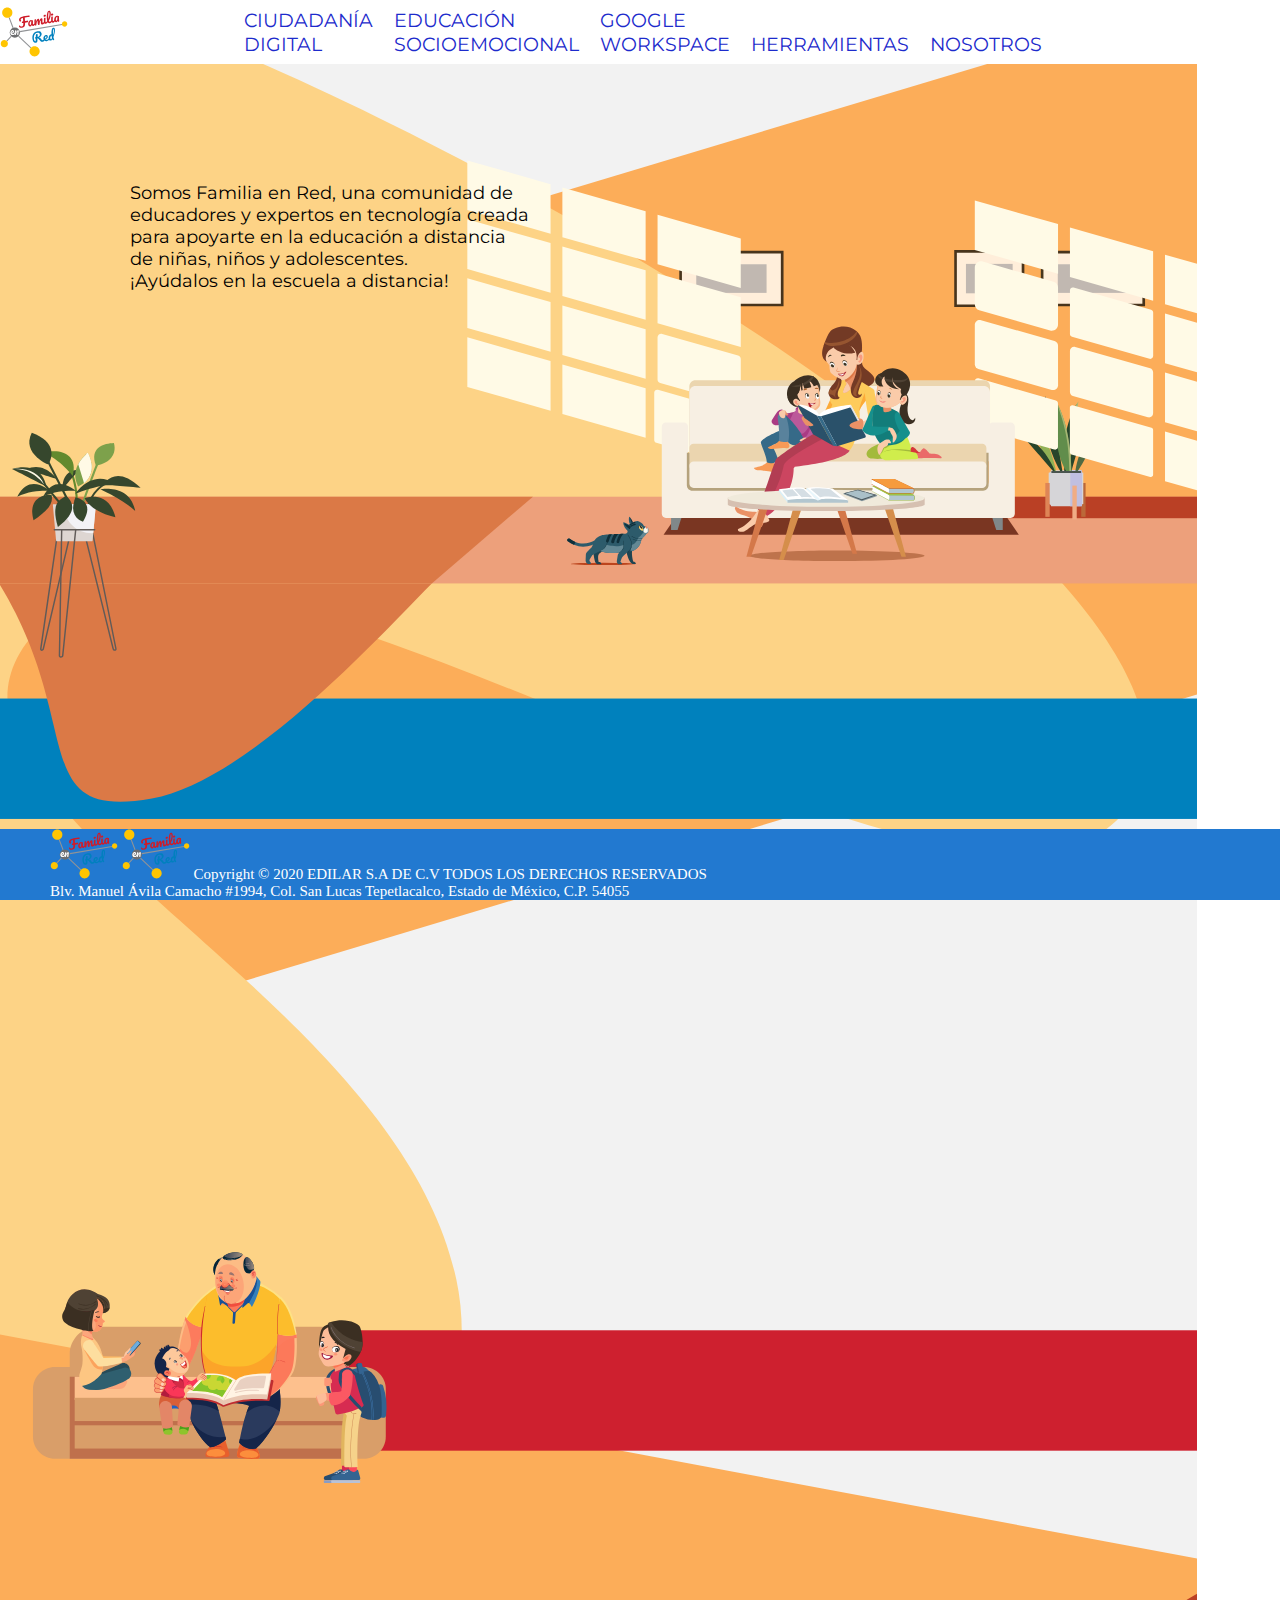
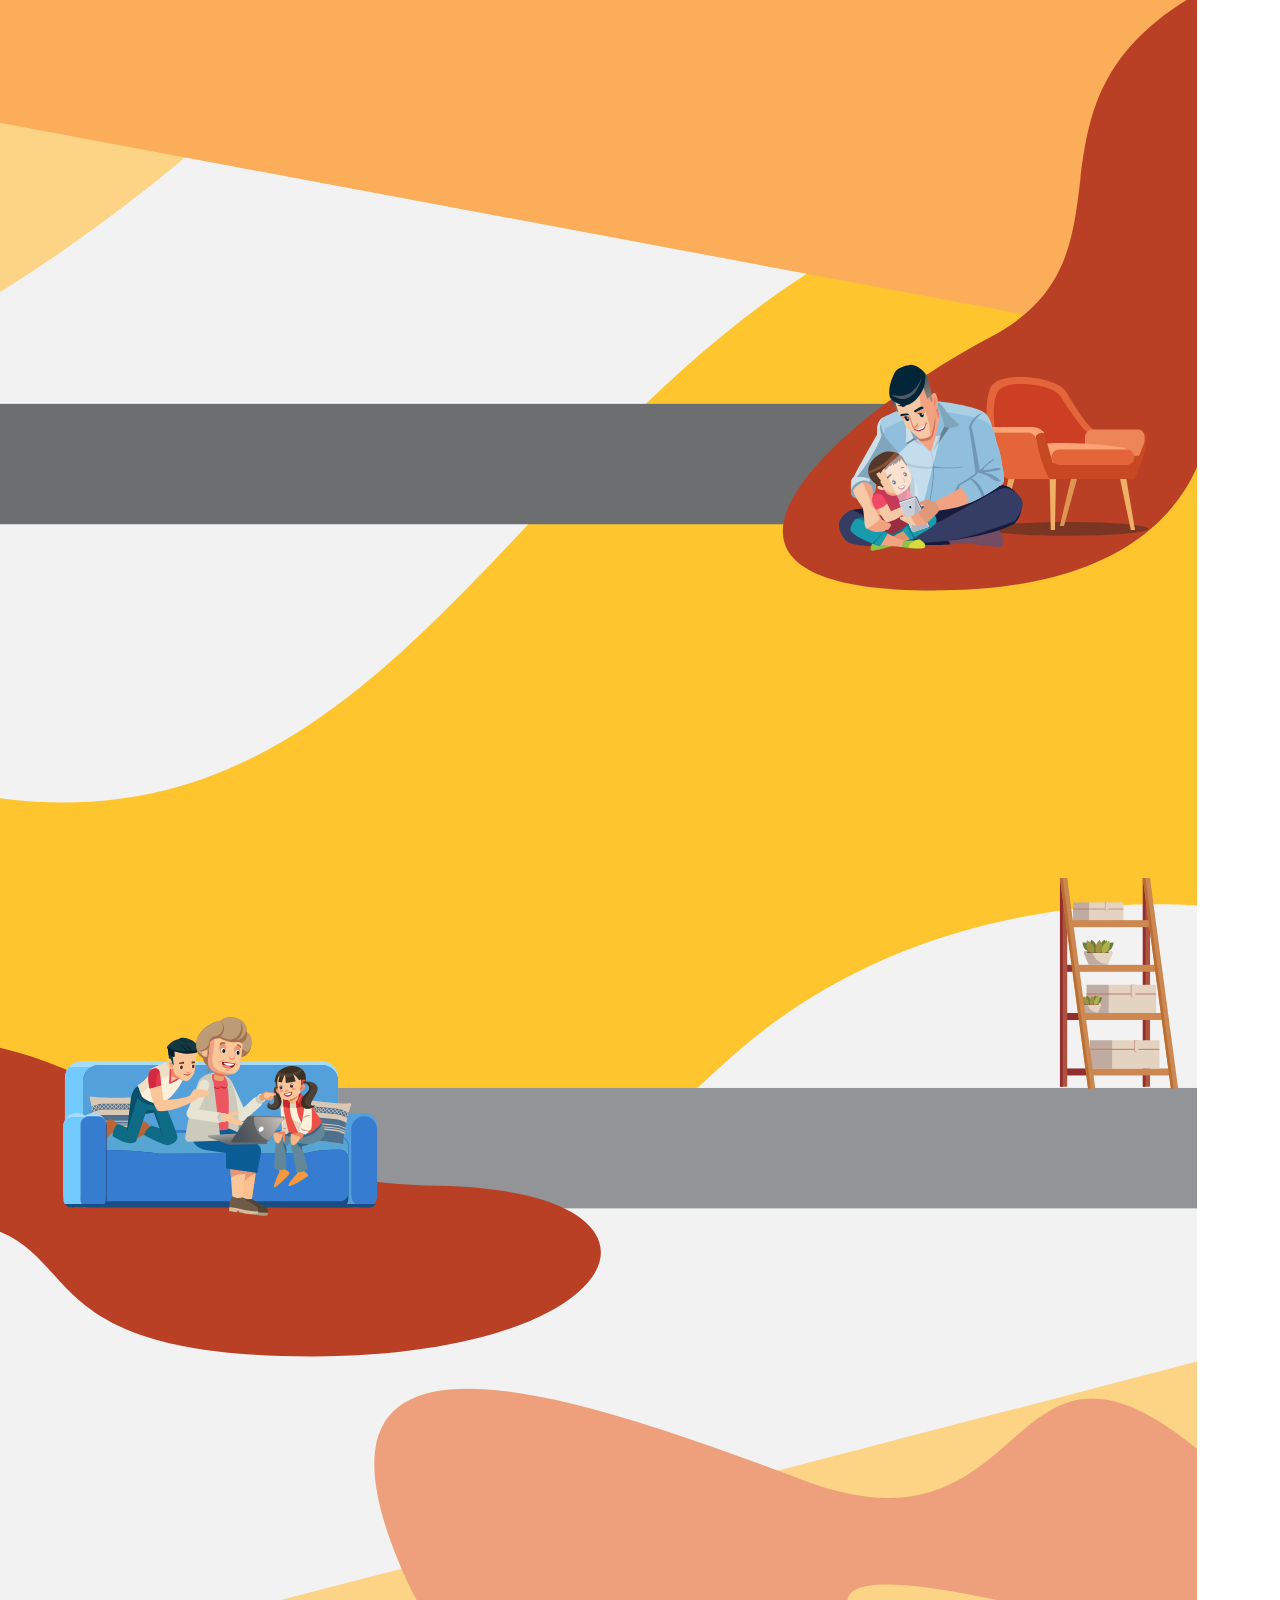
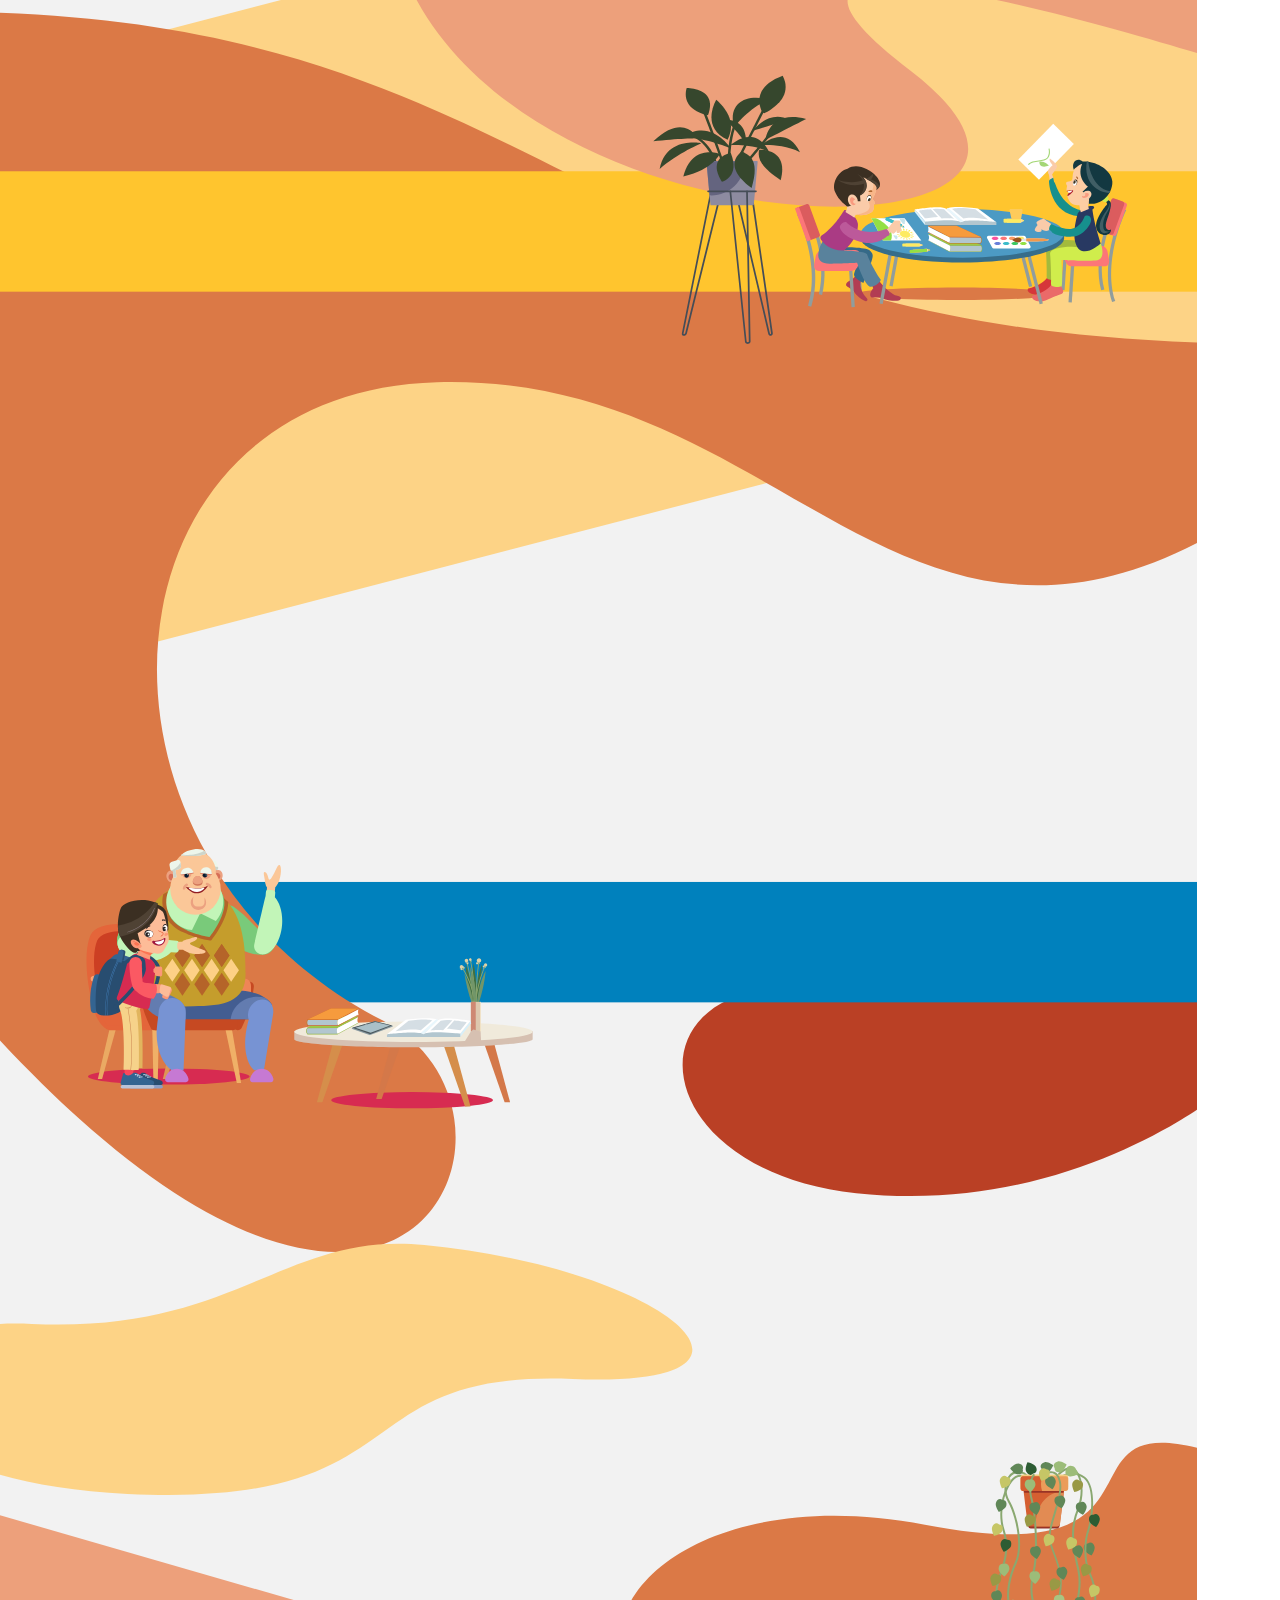
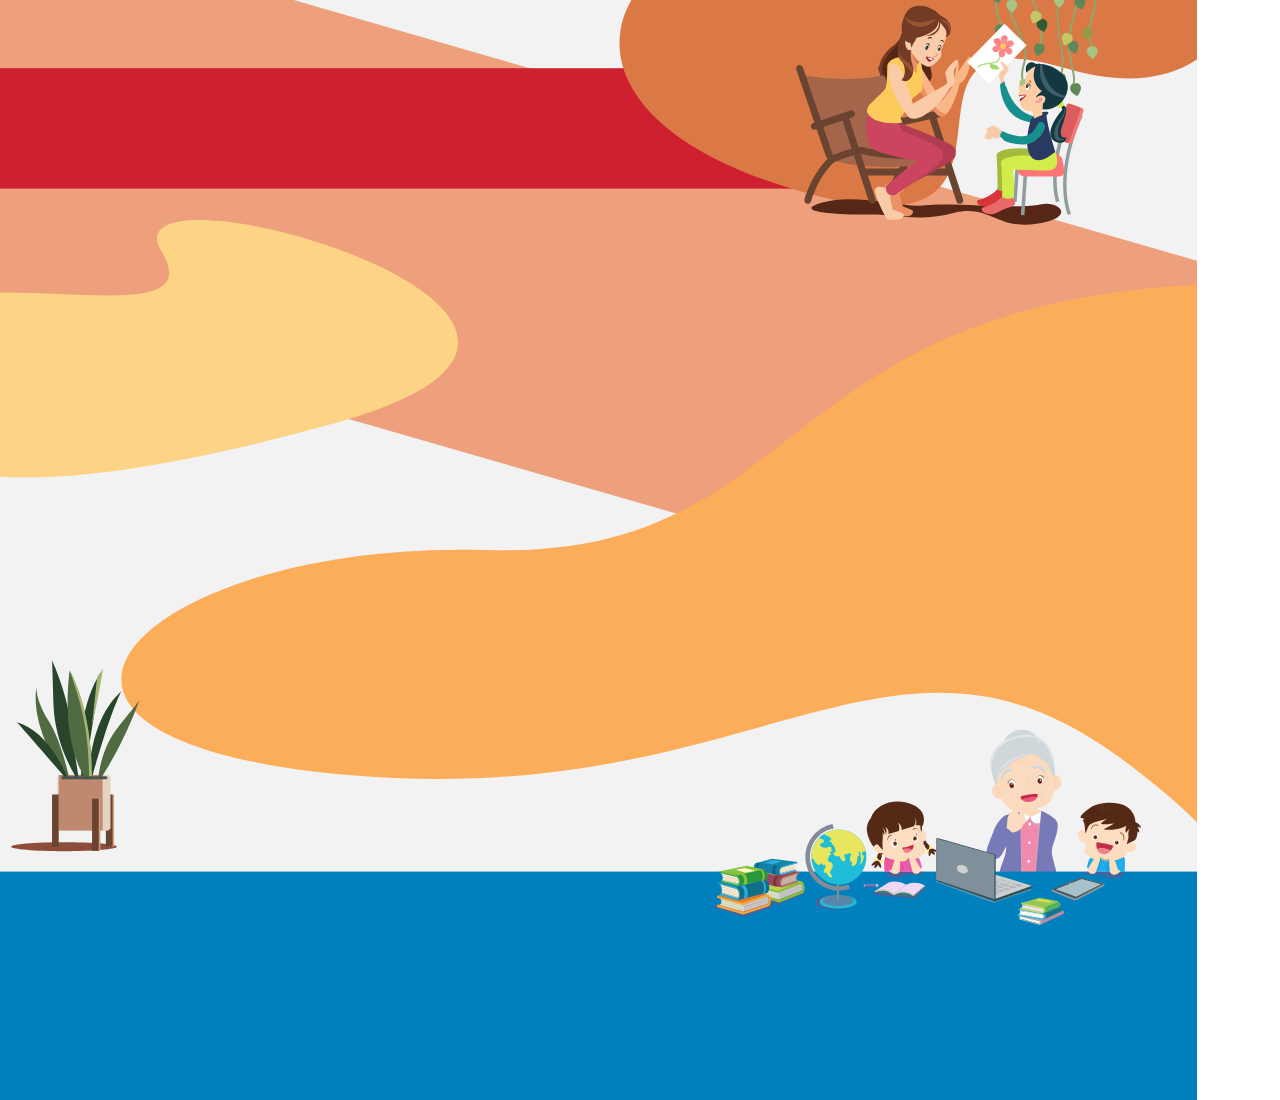
==== index.html @ 978675f5 "background svg" ====
<!DOCTYPE html>
<html lang="en">
<head>
    <meta charset="UTF-8">
    <meta http-equiv="X-UA-Compatible" content="IE=edge">
    <meta name="viewport" content="width=device-width, initial-scale=1.0">
    <link rel="preconnect" href="https://fonts.gstatic.com">
   <link href="https://fonts.googleapis.com/css2?family=Montserrat&display=swap" rel="stylesheet">
    <link href="https://fonts.googleapis.com/css2?family=Baloo+2:wght@700&display=swap" rel="stylesheet">
    <link rel="stylesheet" href="src/styles/index.css">
    <title>Familia en Red</title>
</head>
<body >
    <a class='image'></a>
    <header class="header">
        <div class="container logo-nav-container">
            <img class="logo" src="src/styles/logo.svg" height="50px">
            <span class="menu-icon">Menú</span>
            <nav class="navigation">
                <ul class="show">
                <li><a href="ciudadania"> CIUDADANÍA <br/> DIGITAL</a></li>
                <li><a href="/educacion/" target="_blank">EDUCACIÓN <br/> SOCIOEMOCIONAL</a></li>
                <li><a href="/google/" target="_blank">GOOGLE <br/>WORKSPACE</a></li>
                <li><a href="/herramientas/" target="_blank">HERRAMIENTAS</a></li>
                <li><a href="/nosotros/" >NOSOTROS</a></li>
            </ul>
            </nav>
        </div>
    </header>
    <main class="main">
        <div class="presentation">
            <img class="logo-body" src="">
            <div class="we-are"><span >Somos Familia en Red, una comunidad de
                <br/> educadores y expertos en tecnología creada
                <br/> para apoyarte en la educación a distancia
                <br/>de niñas, niños y adolescentes. 
                <br/>¡Ayúdalos en la escuela a distancia!</div>
            <div>
                <iframe class="citizen-video" width="180"  src="https://www.youtube.com/embed/tMEEobU7h3Y" frameborder="0" allow="accelerometer; autoplay; clipboard-write; encrypted-media; gyroscope; picture-in-picture" allowfullscreen></iframe>
            </div>


        </div>
    </main>
    <footer class="footer">
        <div class="container">
            <img class="logo" src="src/styles/logo.svg" height="50px" alt="Red Potencia">
            <img class="logo" src="src/styles/logo.svg" height="50px" alt="Red Potencia">
                Copyright © 2020 EDILAR S.A DE C.V TODOS LOS DERECHOS RESERVADOS
                    <br> Blv. Manuel Ávila Camacho #1994, Col. San Lucas Tepetlacalco, Estado de México, C.P. 54055
        </div>

    </footer>
    <script src="https://code.jquery.com/jquery-3.5.1.min.js"></script>
    <script src="src/pages/scripts.js"></script>   
</body>
</html>
---- src/styles/index.css ----
body{
    margin: 0px;
    height: 100%;
}
.image {
    position:absolute;
    width:1217px; 
    height:5900px;
    background-image:url('./fondo.svg');
    background-repeat: no-repeat;
    z-index:-1;
}
.content {
    position:absolute; 
    width:100%; 
    top:100%; 
    height: 100px;
}
/* @font-face{ 
    font-family: Ballon; 
    src:("https://fonts.google.com/share?selection.family=Baloo%202:wght@700%7CMontserrat:wght@400;600" );
} */
p{
    margin-bottom: 1.6em;
}
a{
    color:blue;
}
.main{
    padding-top: 1rem;
} 
.container{
    width:85%;
    max-width: 1050px;
} 
.presentation{
    padding-top: 3rem;
}
.header {
    background: #fff;
    position: fixed;
    left: 0;
    top: 0;
    right: 0;
}
 .header a{
     color: rgb(29, 43, 204);
     text-decoration: none;
 }
.logo-nav-container{
    display: flex;
    justify-content: space-between;
    align-items: center;
    flex-wrap: wrap;
}
.logo{
    letter-spacing:8px;
    font-size: 2em;
}
.menu-icon{
    display: none;
}
.navigation{
    /* font-family: 'Baloo 2', cursive; */
    font-family: 'Montserrat', sans-serif;
    margin-left: 5rem;
    padding: 0;
    font-size: 1.5vw;
}
.navigation ul{
    margin: 0;
    padding: 0;
    list-style: none;
}
 .navigation ul li{
     display: inline-block;
 }
 .navigation ul li a{
     display: block;
     padding: 0.5rem 0.5rem;
     transition: all 0.4s linear;
 }
 .navigation ul li a:hover {
   background: rgb(33, 4, 96);
 }
 .we-are{
    font-family: 'Montserrat', sans-serif;
    font-size: 18px;
    padding-top: 100px;
    padding-left: 130px;   
 }
 .citizen-video{
    padding-top: 200px;
    padding-left: 200px; 
 }
 .footer{
   background:#2279d0;
   position: fixed;
   padding-left: 50px;
   left: 0;
   bottom: 0;
   width:100%;
   font-size: 15px; 
   color: white;
 }
     
 @media only screen and (max-width: 767px){
    .menu-icon{
        display:block;
        cursor:pointer;
        padding: 0.5 1rem;
    }
   .navigation{
       width:100%;
   } 
    .navigation ul{
       display: none;
    }
    .navigation ul.show{
        display: block;
    }
   .navigation ul li{
        display: block;
    }
    .navigation ul li a{
        display: block;
        padding: 0.3rem;
        transition: all 0.4s linear;
    }
    .navigation ul li a:hover {
      background: rgb(82, 41, 120);
    }
    .footer{
        padding: 0.3rem;
    }
}
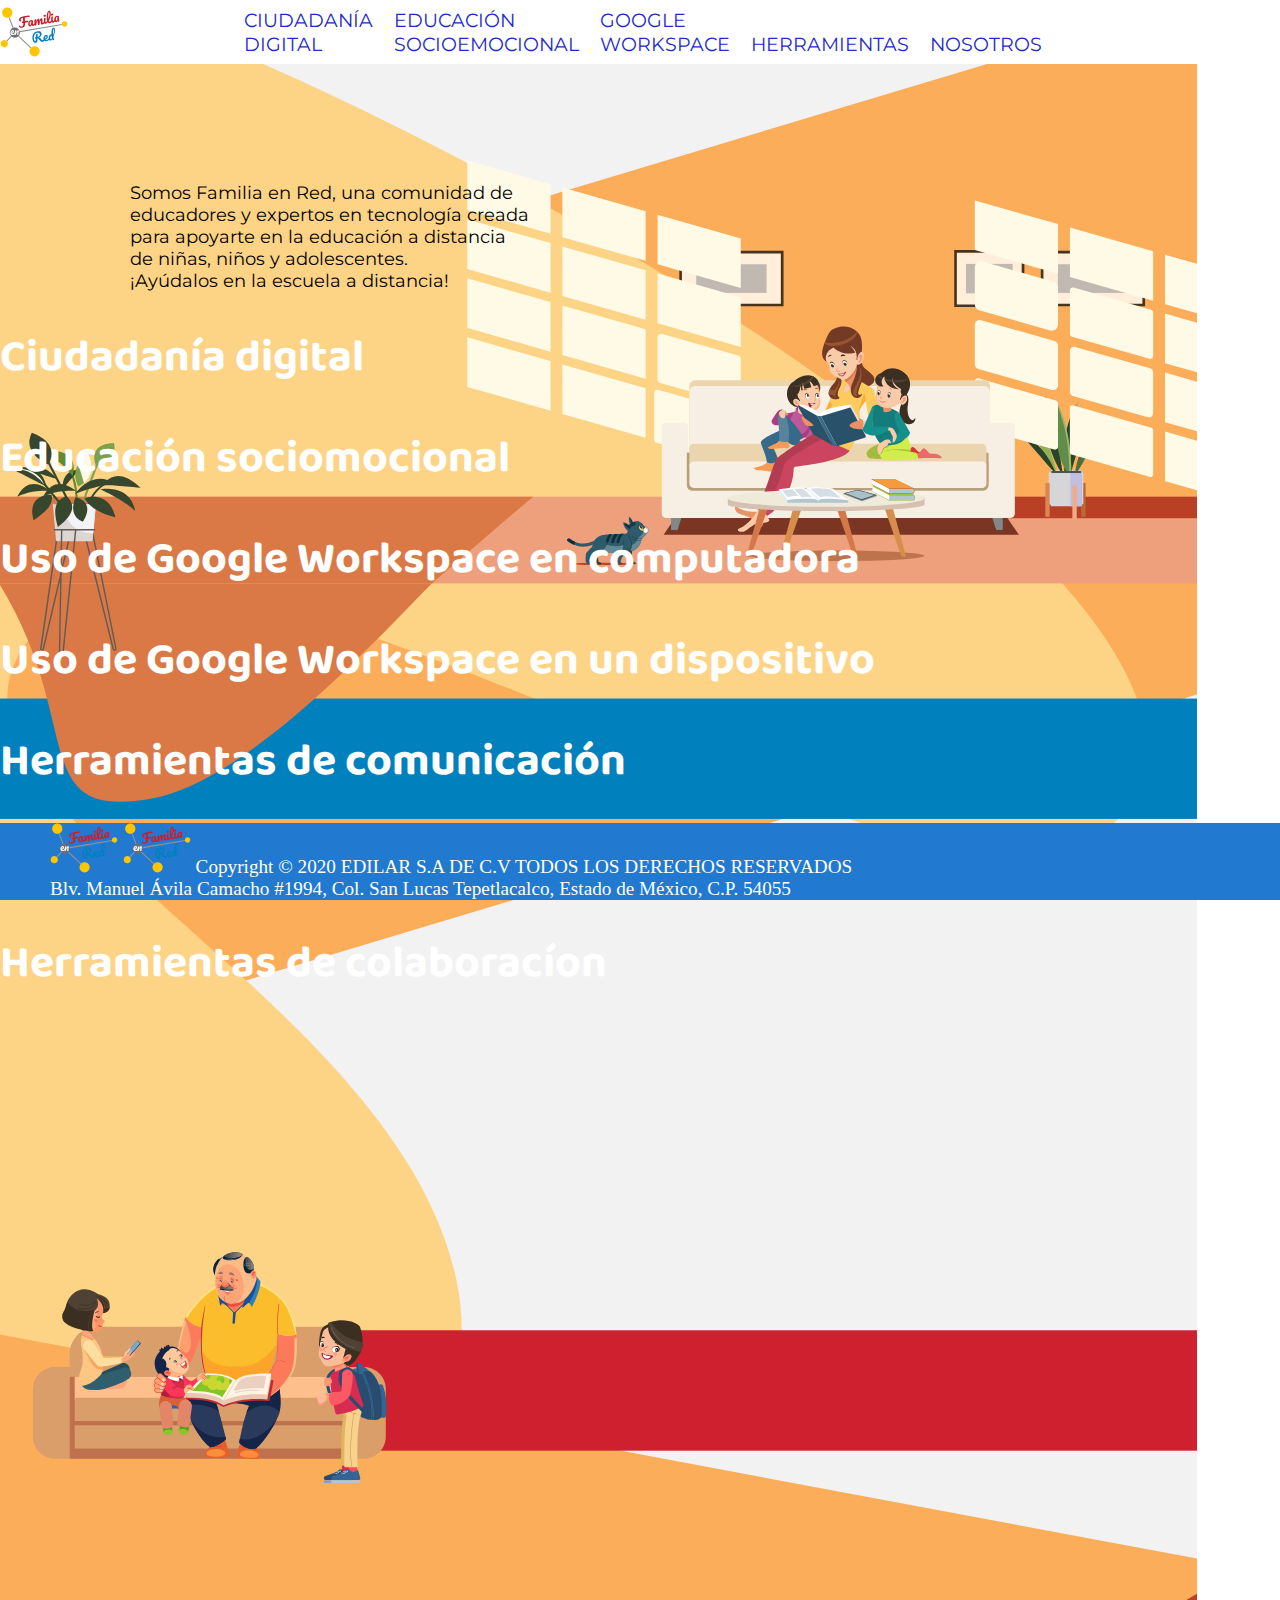
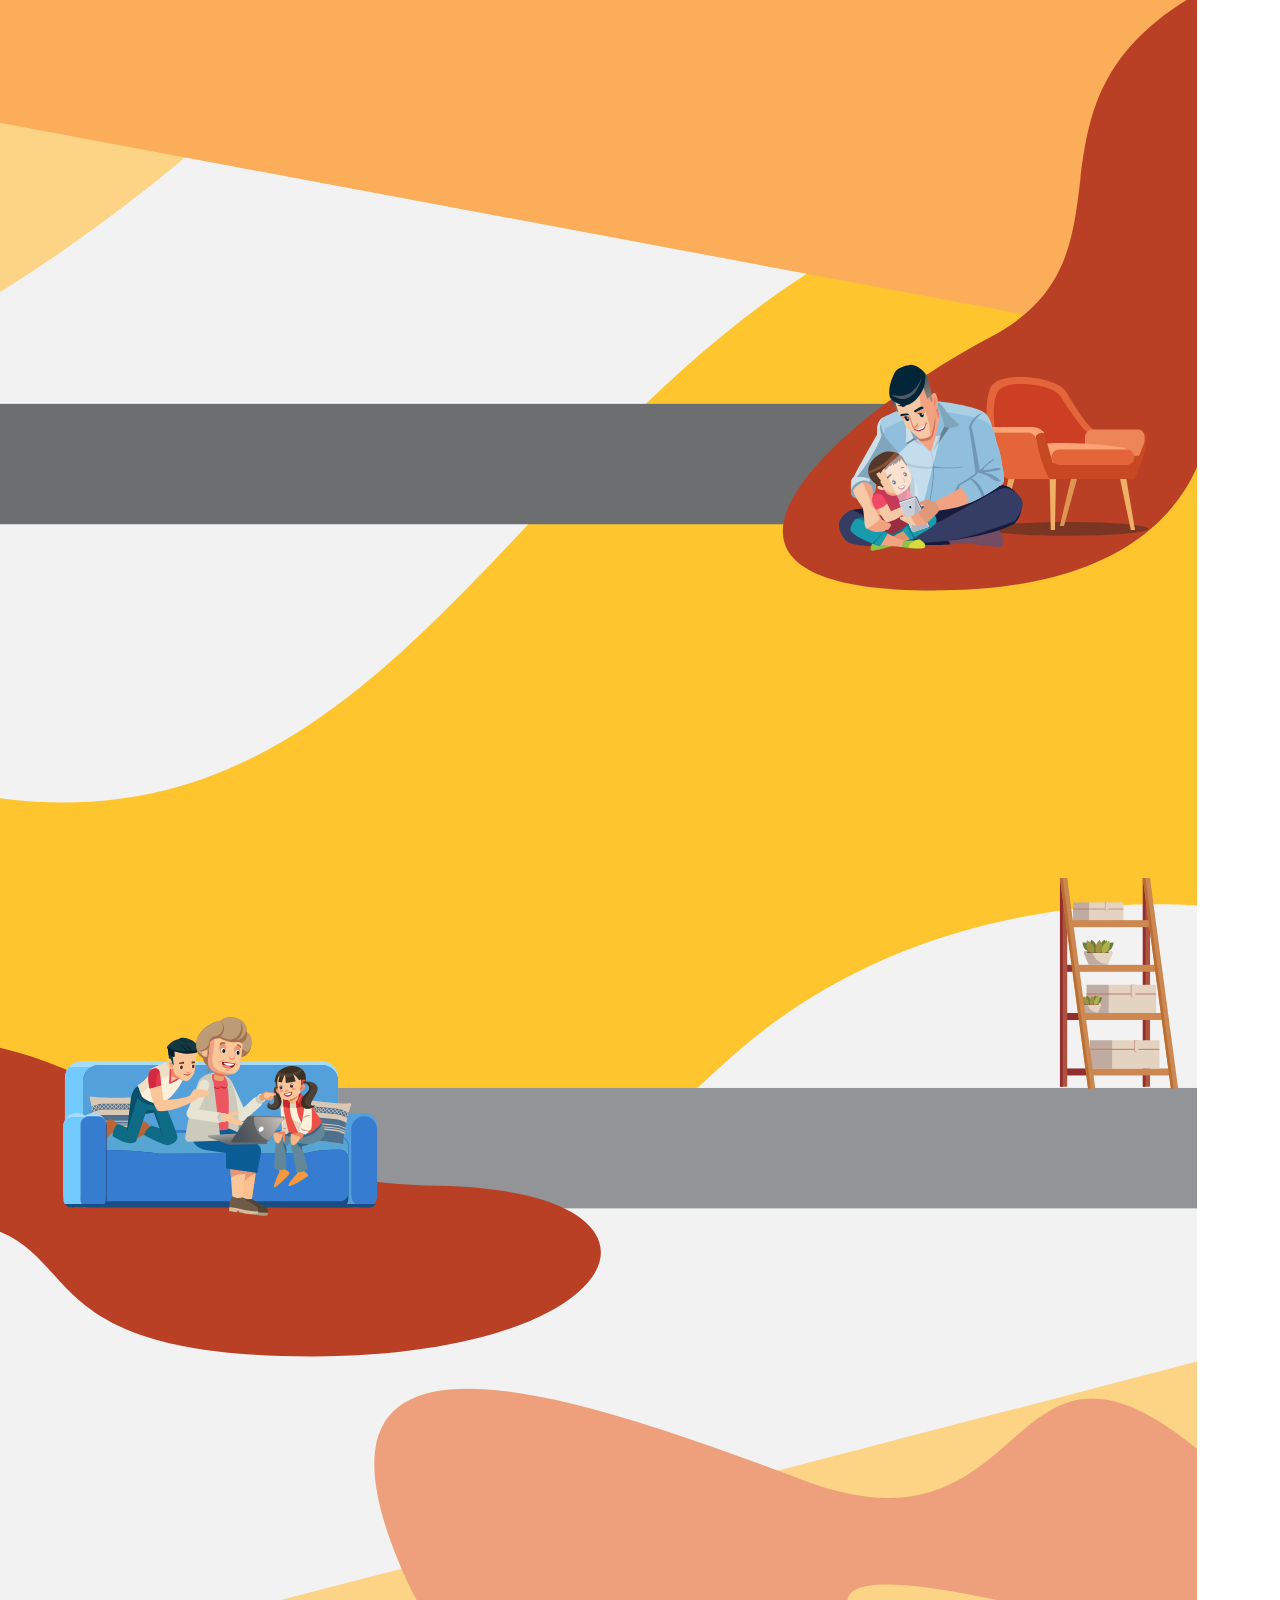
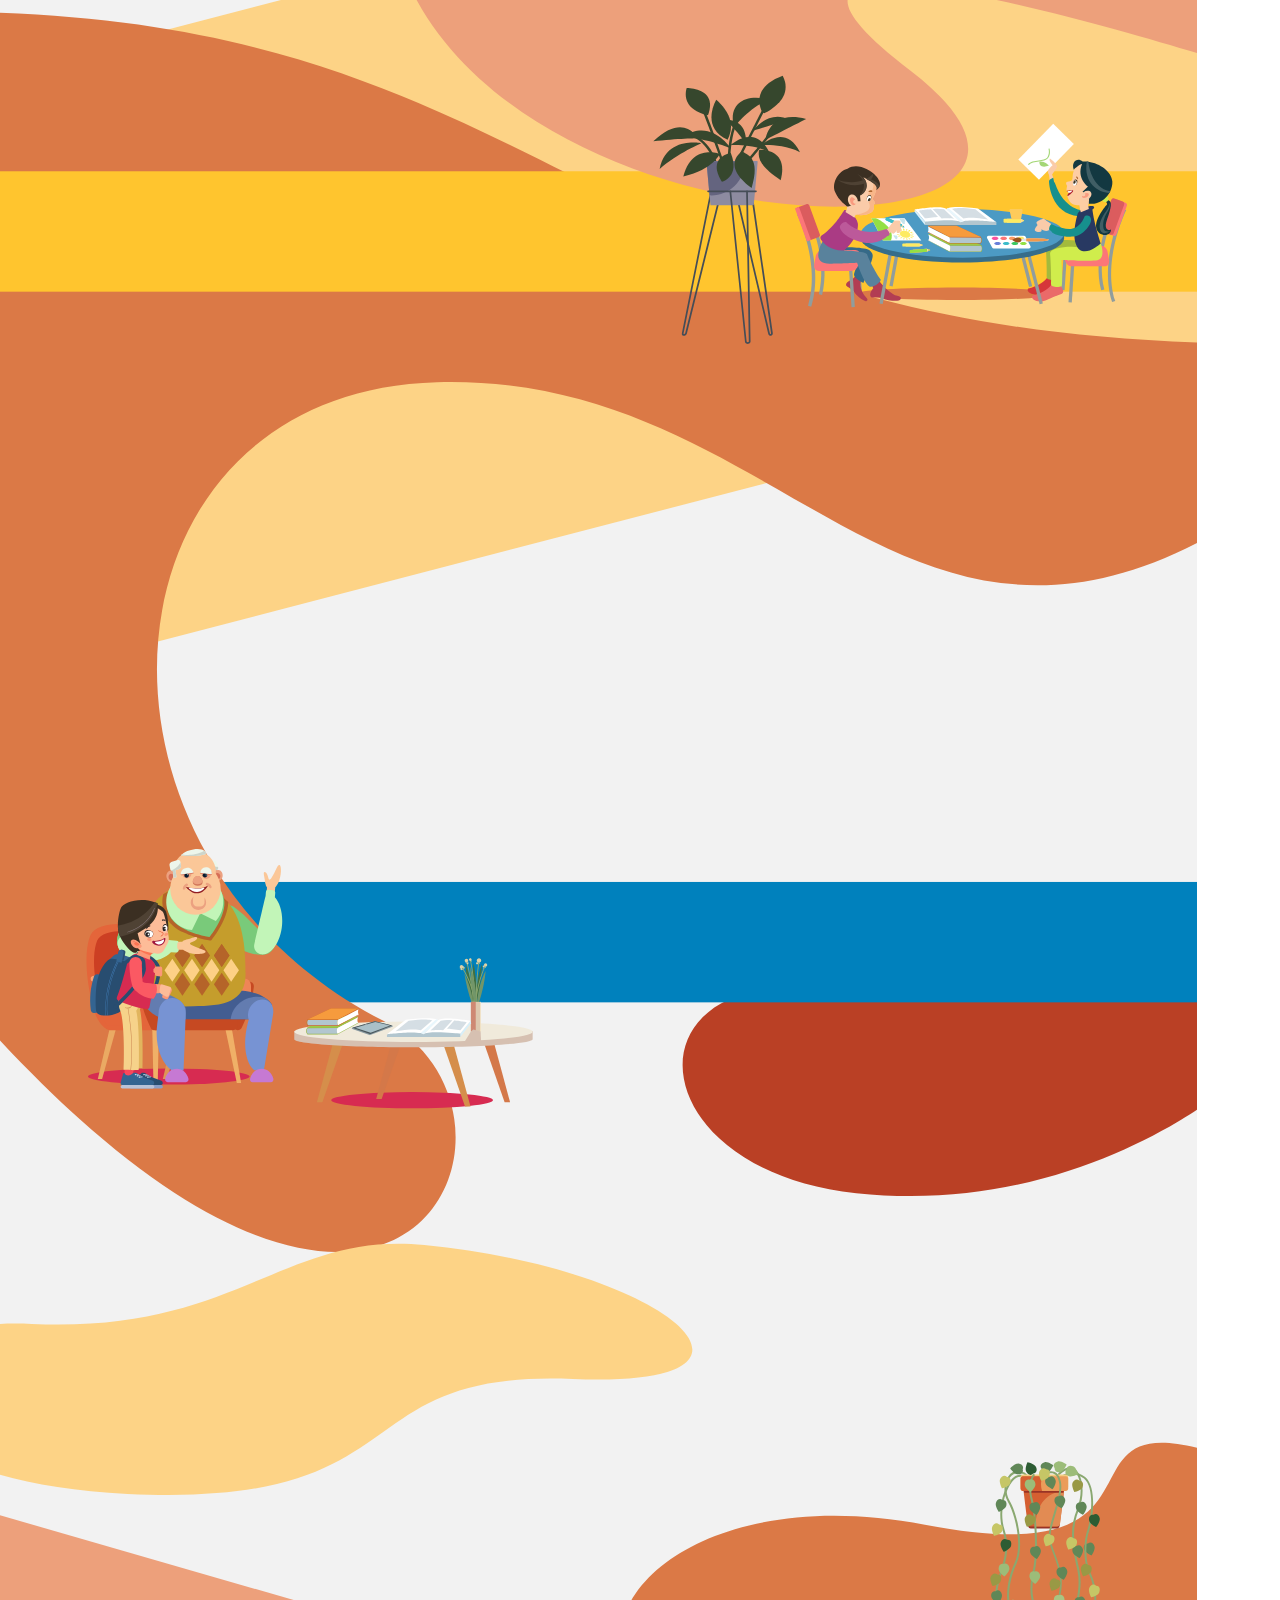
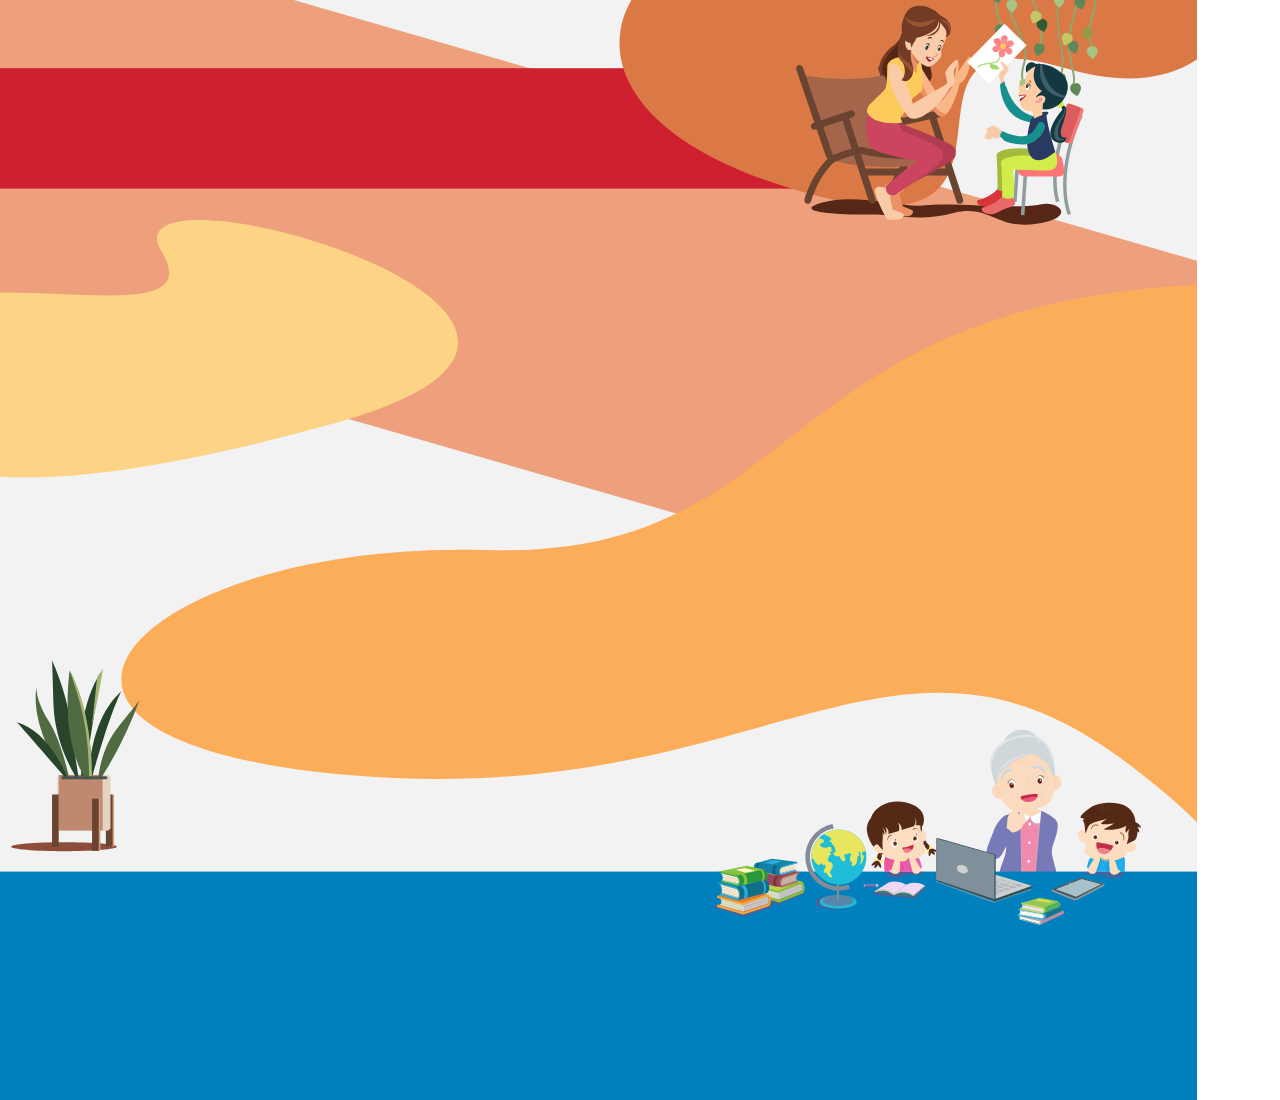
==== commit ddbc3fba: "fonts responsive" ====
--- a/index.html
+++ b/index.html
@@ -34,12 +34,23 @@
                 <br/> educadores y expertos en tecnología creada
                 <br/> para apoyarte en la educación a distancia
                 <br/>de niñas, niños y adolescentes. 
-                <br/>¡Ayúdalos en la escuela a distancia!</div>
+                <br/>¡Ayúdalos en la escuela a distancia!
+            </div>
+                <h1>Ciudadanía digital</h1>
+                <h1>Educación sociomocional</h1>
+                <h1>Uso de Google Workspace
+                    en computadora</h1>
+                <h1>Uso de Google Workspace
+                    en un dispositivo</h1>
+                <h1>Herramientas
+                    de comunicación</h1>
+                <h1>Herramientas de
+                    almacenamiento</h1>
+                <h1>Herramientas de
+                    colaboracíon</h1>
             <div>
                 <iframe class="citizen-video" width="180"  src="https://www.youtube.com/embed/tMEEobU7h3Y" frameborder="0" allow="accelerometer; autoplay; clipboard-write; encrypted-media; gyroscope; picture-in-picture" allowfullscreen></iframe>
             </div>
-
-
         </div>
     </main>
     <footer class="footer">
--- a/src/styles/index.css
+++ b/src/styles/index.css
@@ -16,15 +16,16 @@
     top:100%; 
     height: 100px;
 }
-/* @font-face{ 
-    font-family: Ballon; 
-    src:("https://fonts.google.com/share?selection.family=Baloo%202:wght@700%7CMontserrat:wght@400;600" );
-} */
 p{
     margin-bottom: 1.6em;
 }
 a{
     color:blue;
+}
+h1{
+    font-family:'Baloo 2', cursive;
+    color:white;
+    font-size: 3.5vw;
 }
 .main{
     padding-top: 1rem;
@@ -100,7 +101,7 @@
    left: 0;
    bottom: 0;
    width:100%;
-   font-size: 15px; 
+   font-size: 1.5vw; 
    color: white;
  }
      
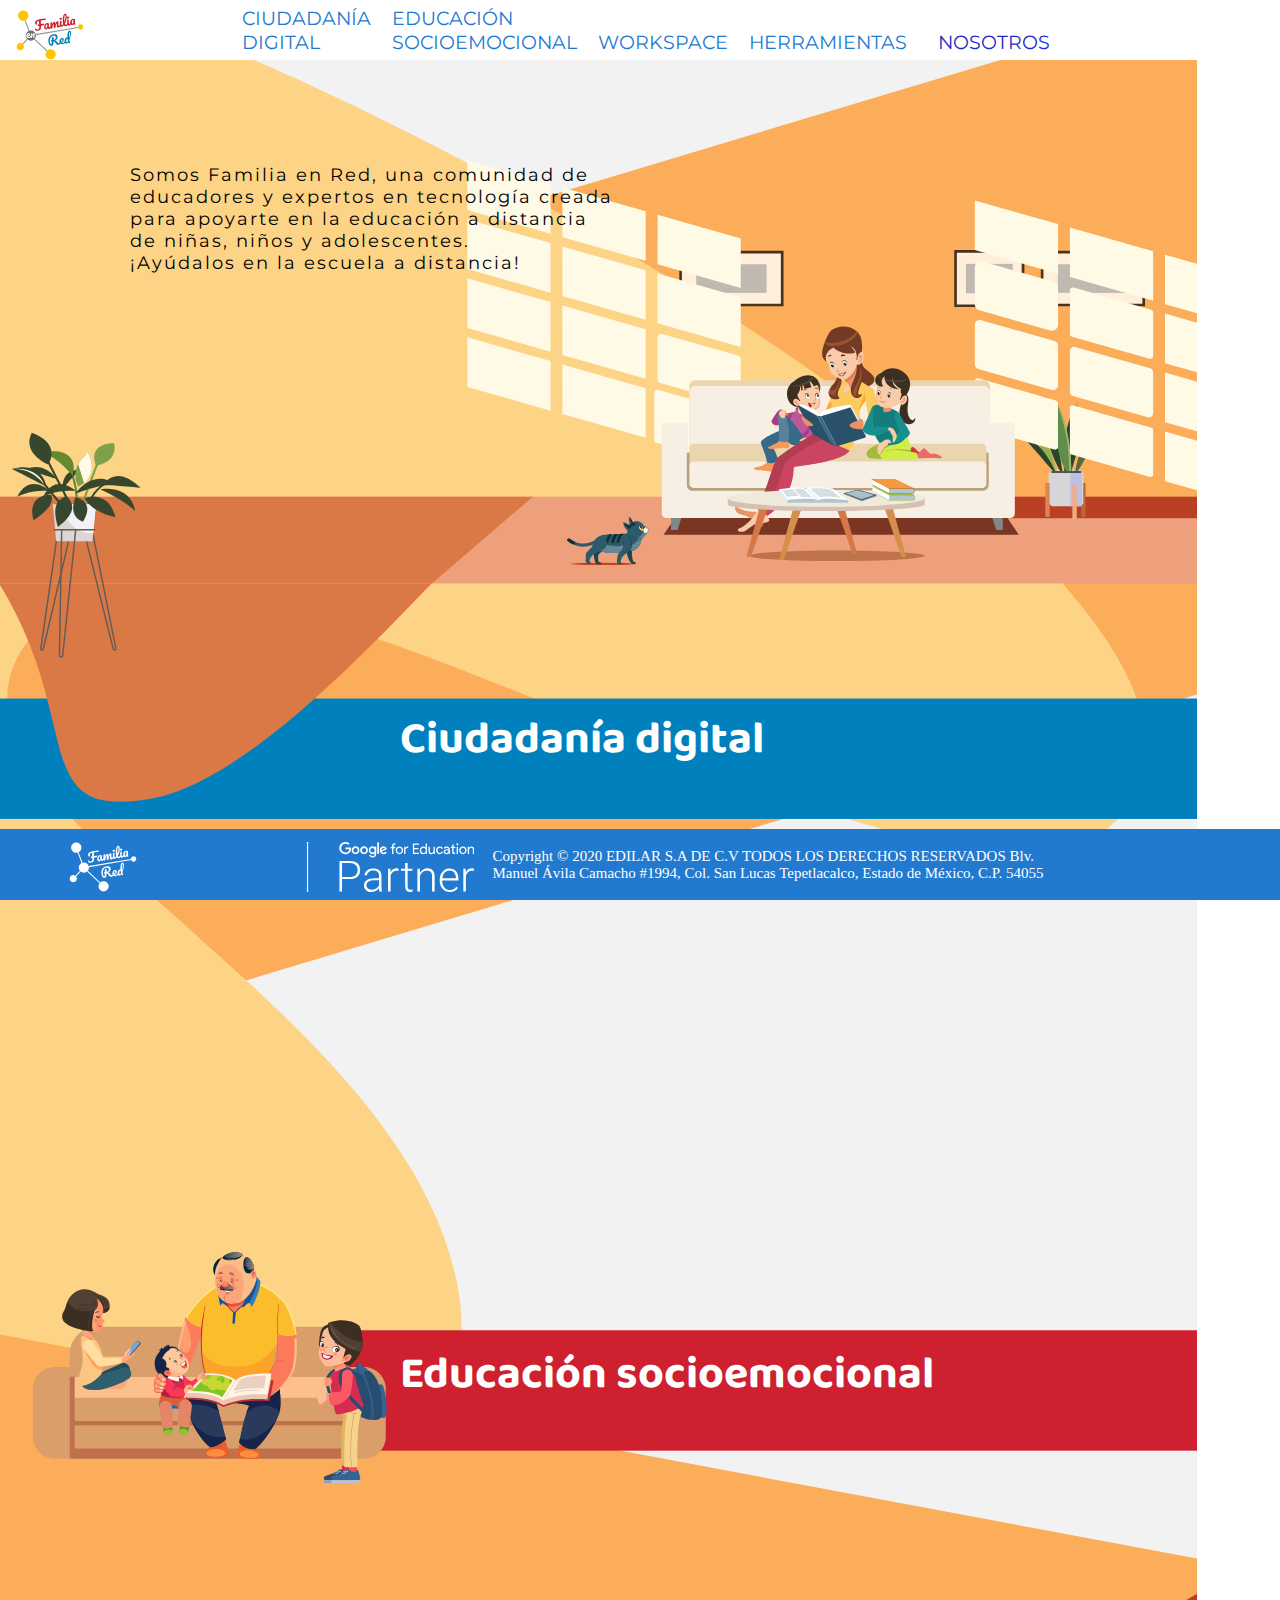
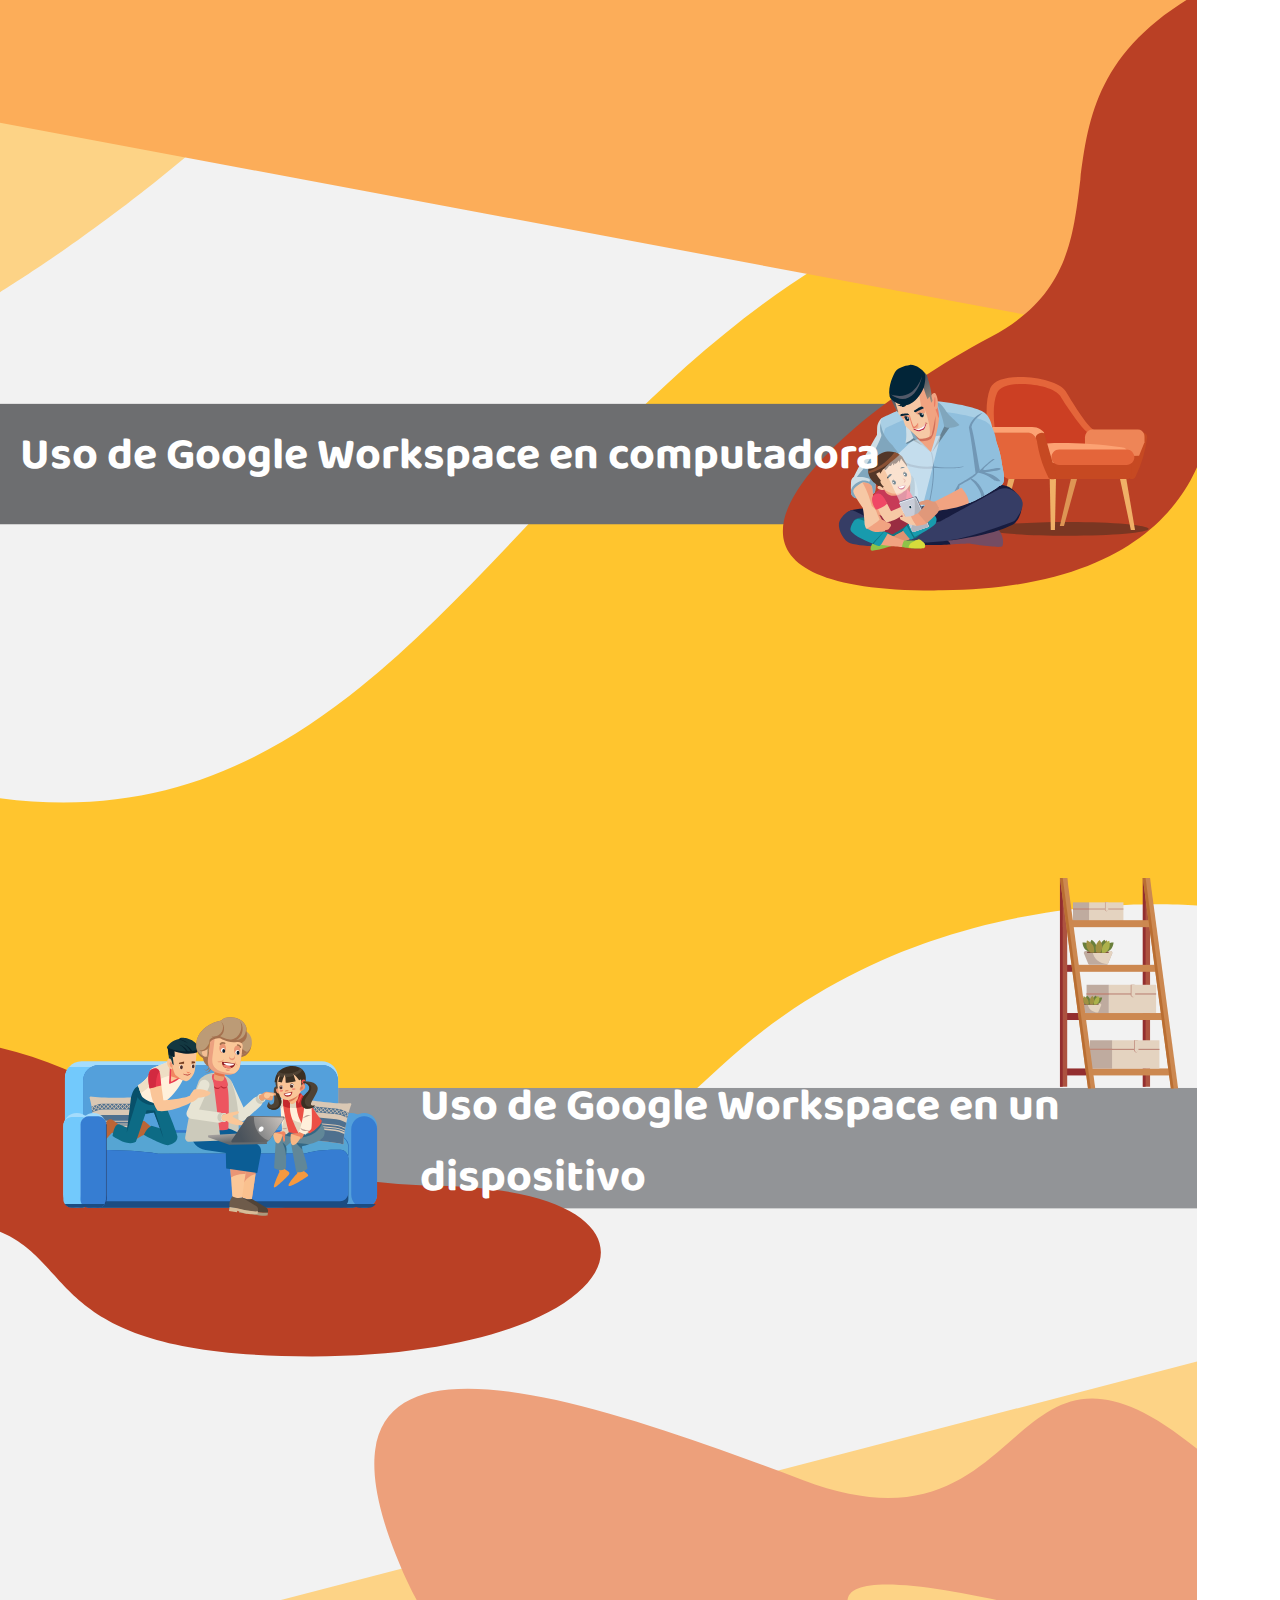
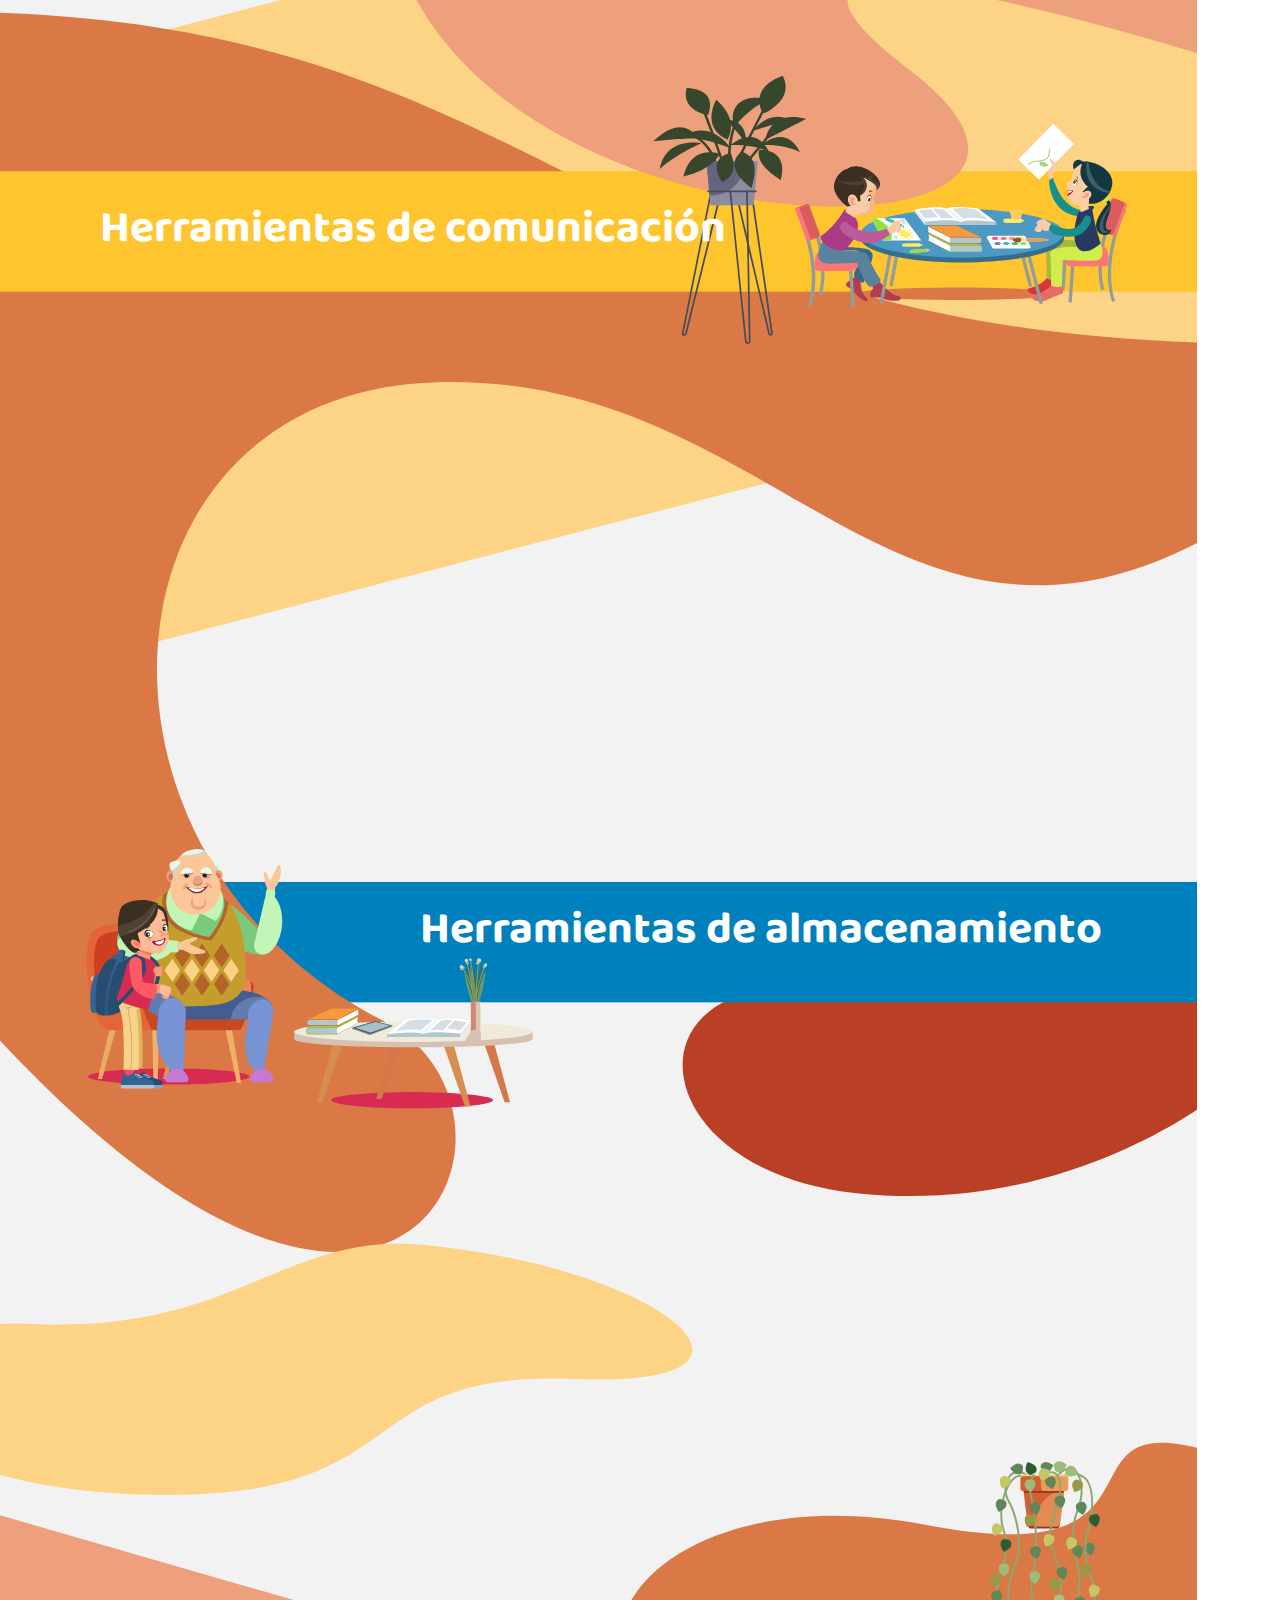
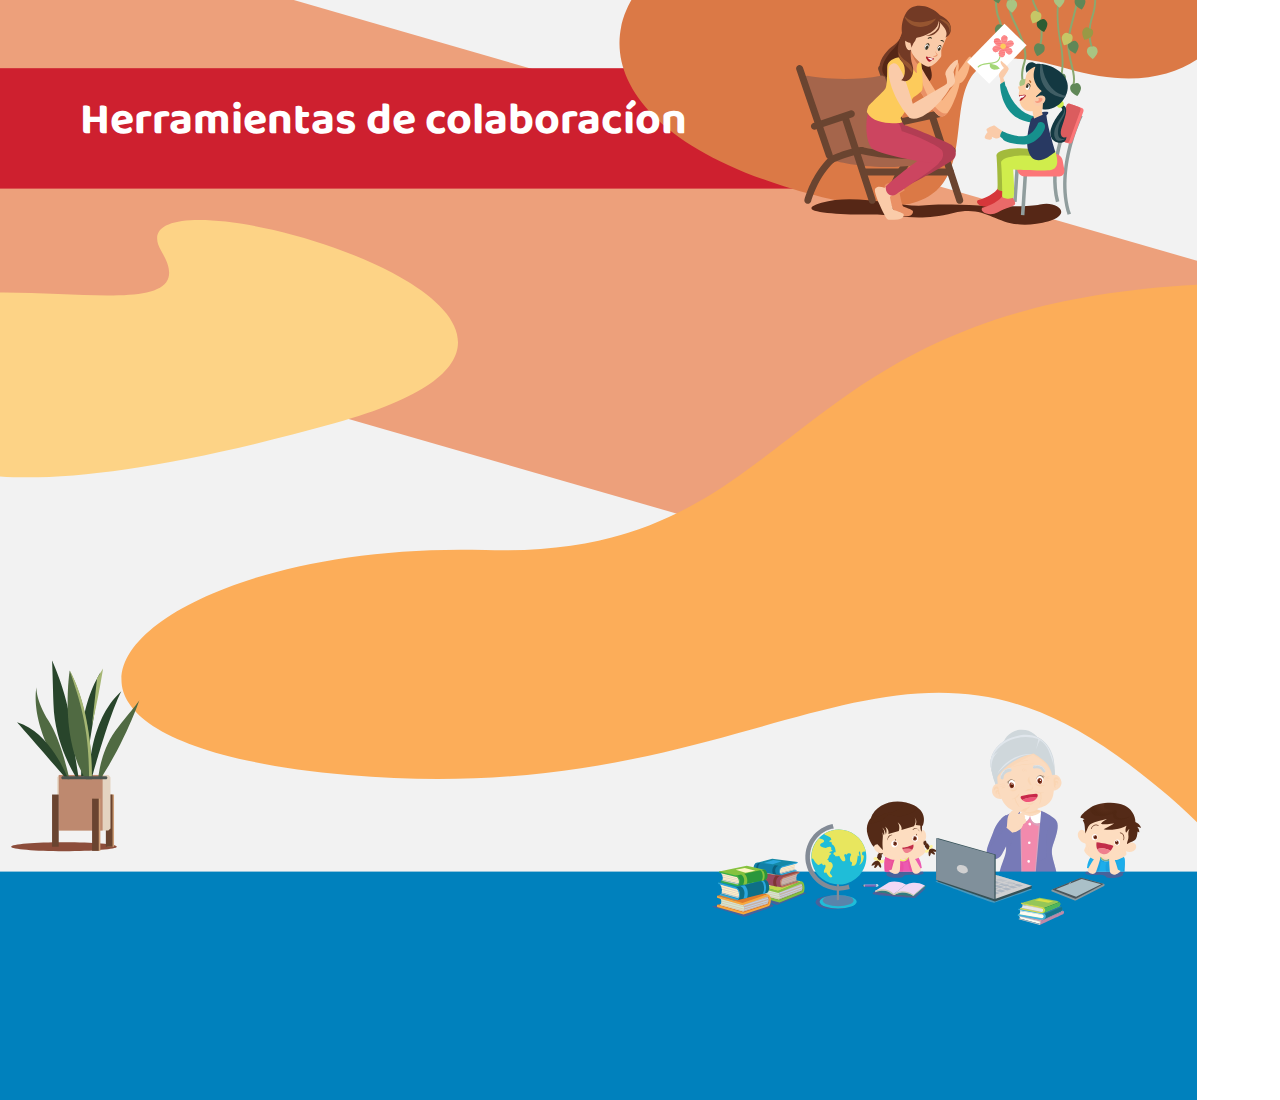
==== commit 0a8185c0: "first fase finish" ====
--- a/index.html
+++ b/index.html
@@ -14,39 +14,41 @@
     <a class='image'></a>
     <header class="header">
         <div class="container logo-nav-container">
-            <img class="logo" src="src/styles/logo.svg" height="50px">
+            <img class="logo" src="src/styles/logo.svg" height="50px"/>
             <span class="menu-icon">Menú</span>
             <nav class="navigation">
                 <ul class="show">
-                <li><a href="ciudadania"> CIUDADANÍA <br/> DIGITAL</a></li>
-                <li><a href="/educacion/" target="_blank">EDUCACIÓN <br/> SOCIOEMOCIONAL</a></li>
-                <li><a href="/google/" target="_blank">GOOGLE <br/>WORKSPACE</a></li>
-                <li><a href="/herramientas/" target="_blank">HERRAMIENTAS</a></li>
-                <li><a href="/nosotros/" >NOSOTROS</a></li>
+                    <li>CIUDADANÍA <br/> DIGITAL</li>
+                    <li>EDUCACIÓN<br/> SOCIOEMOCIONAL</li>
+                    <li>WORKSPACE</li>
+                    <li>HERRAMIENTAS</li>
+                <li><a href="src/pages/AboutUs.html" >NOSOTROS</a></li>
             </ul>
             </nav>
         </div>
     </header>
     <main class="main">
         <div class="presentation">
-            <img class="logo-body" src="">
             <div class="we-are"><span >Somos Familia en Red, una comunidad de
                 <br/> educadores y expertos en tecnología creada
                 <br/> para apoyarte en la educación a distancia
                 <br/>de niñas, niños y adolescentes. 
                 <br/>¡Ayúdalos en la escuela a distancia!
             </div>
-                <h1>Ciudadanía digital</h1>
-                <h1>Educación sociomocional</h1>
-                <h1>Uso de Google Workspace
+                <h1 class="digital-citizen">Ciudadanía digital</h1>
+                <div>
+                    <iframe class="citizen-video" width="180"  src="https://www.youtube.com/embed/tMEEobU7h3Y" frameborder="0" allow="accelerometer; autoplay; clipboard-write; encrypted-media; gyroscope; picture-in-picture" allowfullscreen></iframe>
+                </div>
+                <h1 class="emotional-education">Educación socioemocional</h1>
+                <h1 class="google-use">Uso de Google Workspace
                     en computadora</h1>
-                <h1>Uso de Google Workspace
+                <h1 class="google-device">Uso de Google Workspace
                     en un dispositivo</h1>
-                <h1>Herramientas
+                <h1 class="comunication-settings">  Herramientas
                     de comunicación</h1>
-                <h1>Herramientas de
+                <h1 class="settings-storage">Herramientas de
                     almacenamiento</h1>
-                <h1>Herramientas de
+                <h1 class="collaboration-settings"> Herramientas de
                     colaboracíon</h1>
             <div>
                 <iframe class="citizen-video" width="180"  src="https://www.youtube.com/embed/tMEEobU7h3Y" frameborder="0" allow="accelerometer; autoplay; clipboard-write; encrypted-media; gyroscope; picture-in-picture" allowfullscreen></iframe>
@@ -54,11 +56,15 @@
         </div>
     </main>
     <footer class="footer">
-        <div class="container">
-            <img class="logo" src="src/styles/logo.svg" height="50px" alt="Red Potencia">
-            <img class="logo" src="src/styles/logo.svg" height="50px" alt="Red Potencia">
-                Copyright © 2020 EDILAR S.A DE C.V TODOS LOS DERECHOS RESERVADOS
-                    <br> Blv. Manuel Ávila Camacho #1994, Col. San Lucas Tepetlacalco, Estado de México, C.P. 54055
+        <div class="container"> 
+     <table class="table">
+        <tr>
+        <td><img class="logo-white" src="src/styles/logowhite.svg" height="50px" alt="Red Potencia"></td>
+        <td><img class="logo-white-google" src="src/styles/google.svg" height="50px" alt="Red Potencia"></td>
+        <td class="copyright"> Copyright © 2020 EDILAR S.A DE C.V TODOS LOS DERECHOS RESERVADOS
+            Blv. Manuel Ávila Camacho #1994, Col. San Lucas Tepetlacalco, Estado de México, C.P. 54055</td>  
+        </tr>
+    </table>
         </div>
 
     </footer>
--- a/src/styles/index.css
+++ b/src/styles/index.css
@@ -7,6 +7,14 @@
     width:1217px; 
     height:5900px;
     background-image:url('./fondo.svg');
+    background-repeat: no-repeat;
+    z-index:-1;
+}
+.image-about{
+    position:absolute;
+    width:1217px; 
+    height:1200px;
+    background-image:url('./aboutus.svg');
     background-repeat: no-repeat;
     z-index:-1;
 }
@@ -55,8 +63,19 @@
     flex-wrap: wrap;
 }
 .logo{
-    letter-spacing:8px;
+    padding-left: 1rem;
+    padding-top: 0.6rem;
     font-size: 2em;
+}
+.logo-white{
+    padding-left: 1rem;
+    padding-top: 0.6rem;
+    font-size: 2em;
+}
+.logo-white-google{
+    padding-left: -8rem;
+    padding-top: 0.6rem;
+    font-size: 1em;
 }
 .menu-icon{
     display: none;
@@ -64,7 +83,7 @@
 .navigation{
     /* font-family: 'Baloo 2', cursive; */
     font-family: 'Montserrat', sans-serif;
-    margin-left: 5rem;
+    margin-left: 2rem;
     padding: 0;
     font-size: 1.5vw;
 }
@@ -78,21 +97,62 @@
  }
  .navigation ul li a{
      display: block;
-     padding: 0.5rem 0.5rem;
+     padding-left: 0.6rem;
      transition: all 0.4s linear;
  }
  .navigation ul li a:hover {
    background: rgb(33, 4, 96);
+ } 
+ .about-us{
+    padding-top: 200px;
+    padding-left: 600px;  
  }
  .we-are{
     font-family: 'Montserrat', sans-serif;
+    letter-spacing:2px;
     font-size: 18px;
     padding-top: 100px;
     padding-left: 130px;   
  }
+
+ .digital-citizen{
+    padding-top: 400px;
+    padding-left: 400px;
+ }
  .citizen-video{
+    padding-top: 150px;
+    padding-left: 210px; 
+ }
+ .emotional-education{
     padding-top: 200px;
-    padding-left: 200px; 
+    padding-left: 400px;
+ }
+ .google-use{
+    padding-top: 580px;
+    padding-left: 20px;
+ }
+ .google-device{
+    padding-top: 550px;
+    padding-left: 420px; 
+ }
+ .settings-storage{
+    padding-top: 600px;
+    padding-left: 420px; 
+ }
+ .comunication-settings{
+    padding-top: 550px;
+    padding-left: 100px;
+ }
+ .collaboration-settings{
+    padding-top: 690px;
+    padding-left: 80px;
+ }
+ .we-are-family{
+    font-family: 'Montserrat', sans-serif;
+    letter-spacing:1px;
+    font-size: 15px;
+    padding-top: 70px;
+    padding-left: 150px;   
  }
  .footer{
    background:#2279d0;
@@ -104,6 +164,15 @@
    font-size: 1.5vw; 
    color: white;
  }
+ .show li{
+     color:#2279d0;
+     padding-left: 1rem;
+ }
+ .copyright{
+    font-size: 15px;
+    padding: 15px; 
+
+ }
      
  @media only screen and (max-width: 767px){
     .menu-icon{
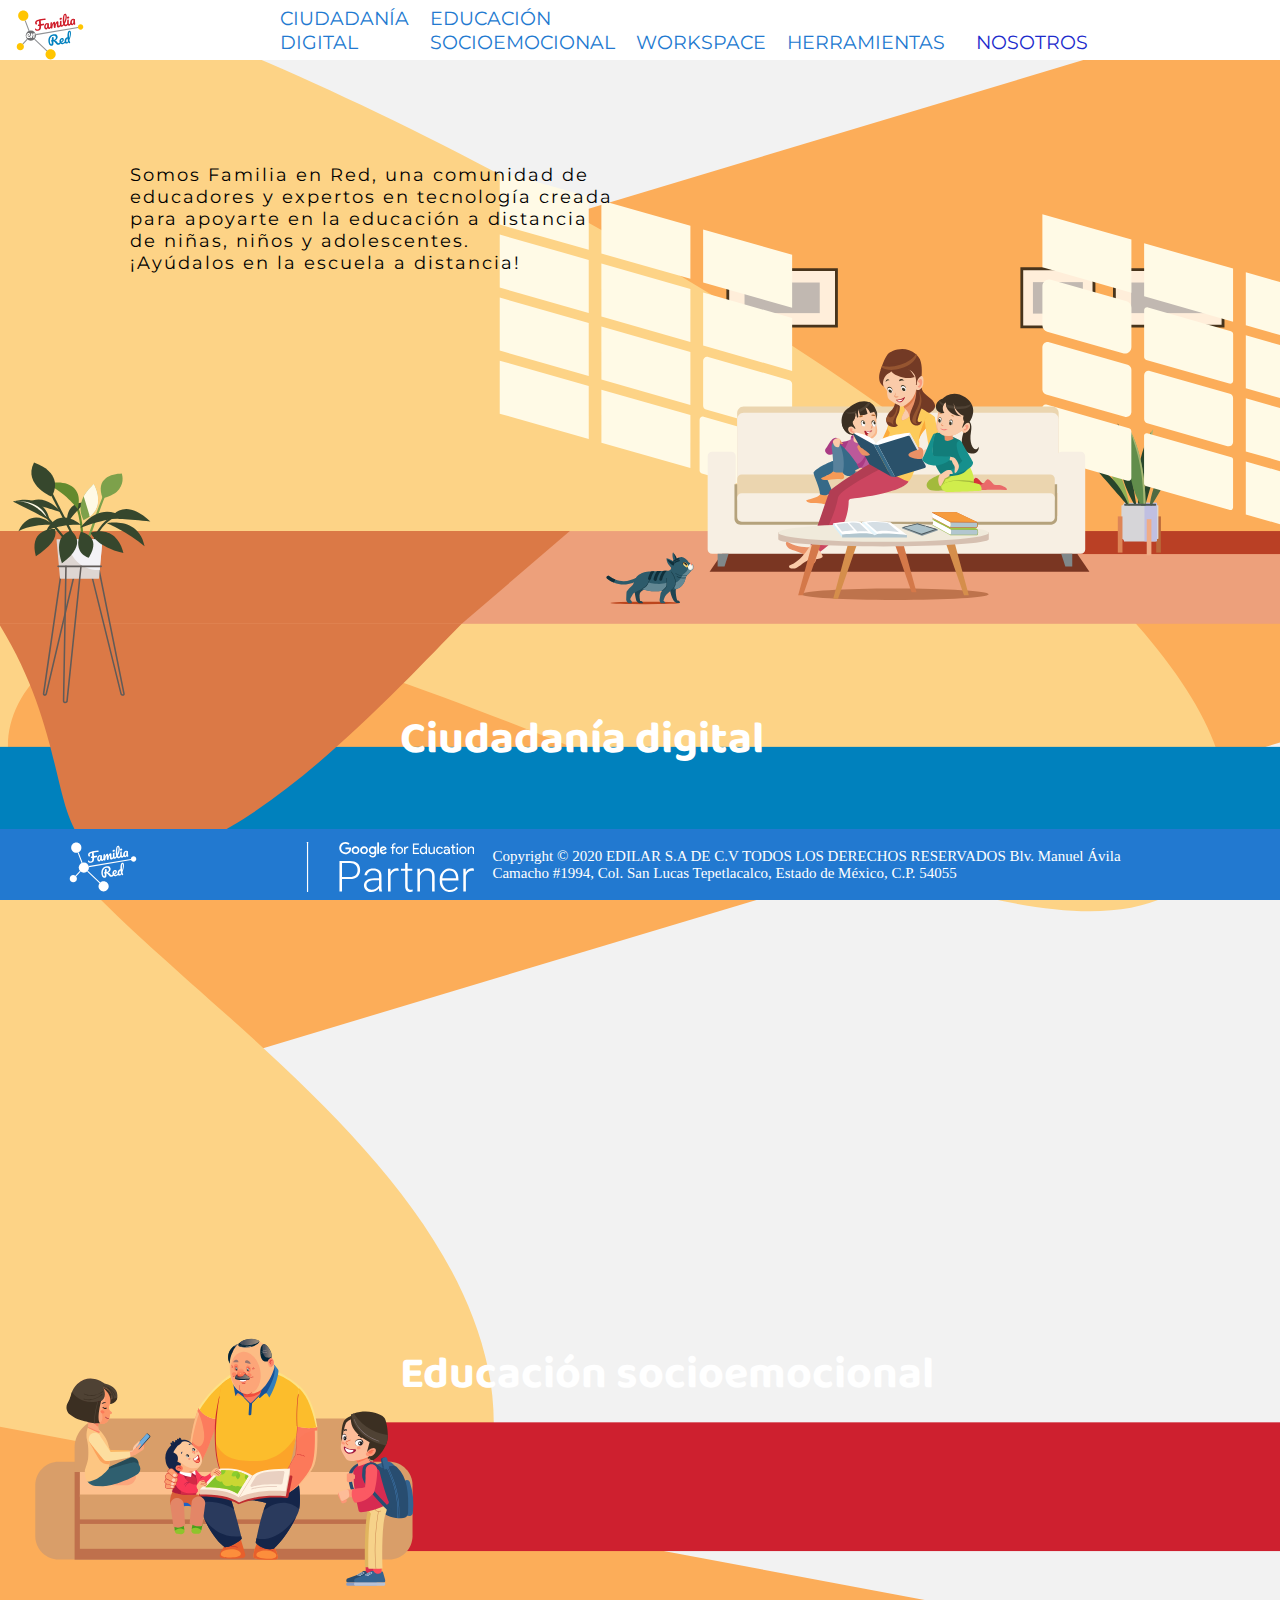
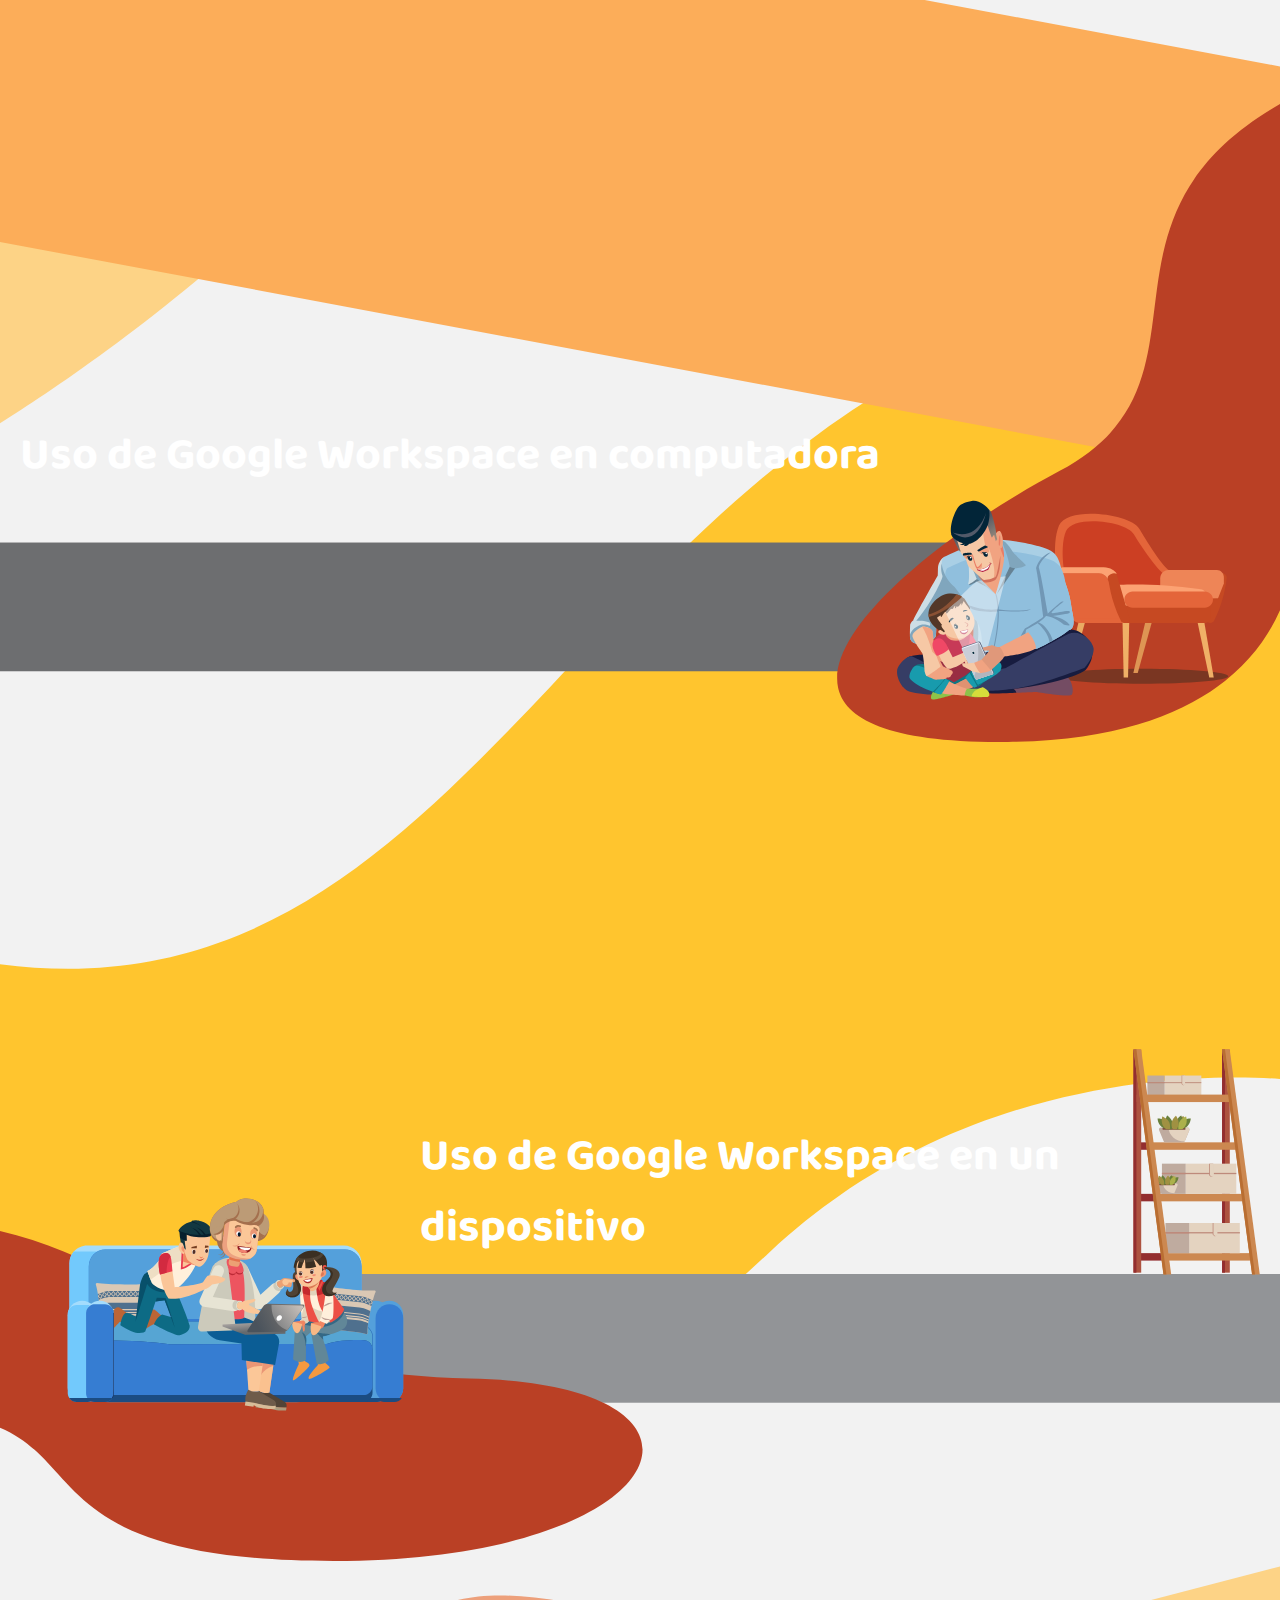
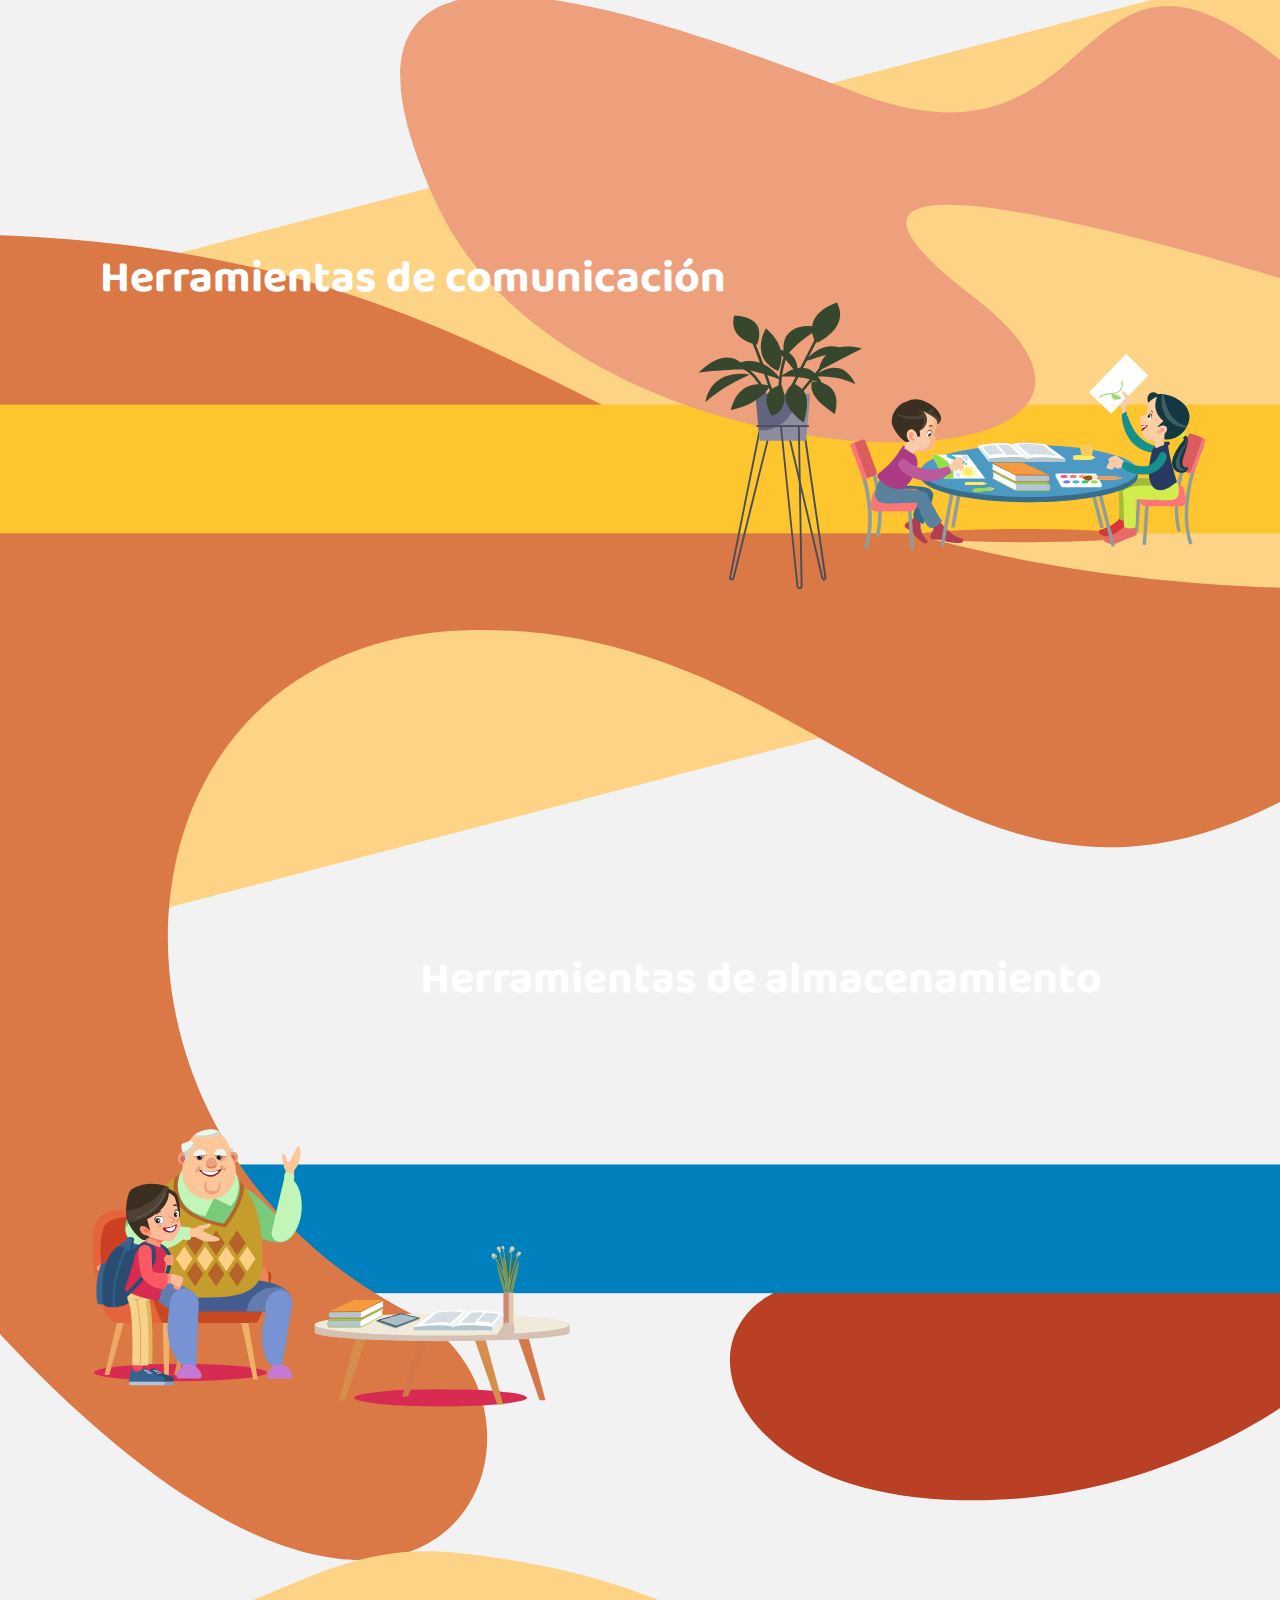
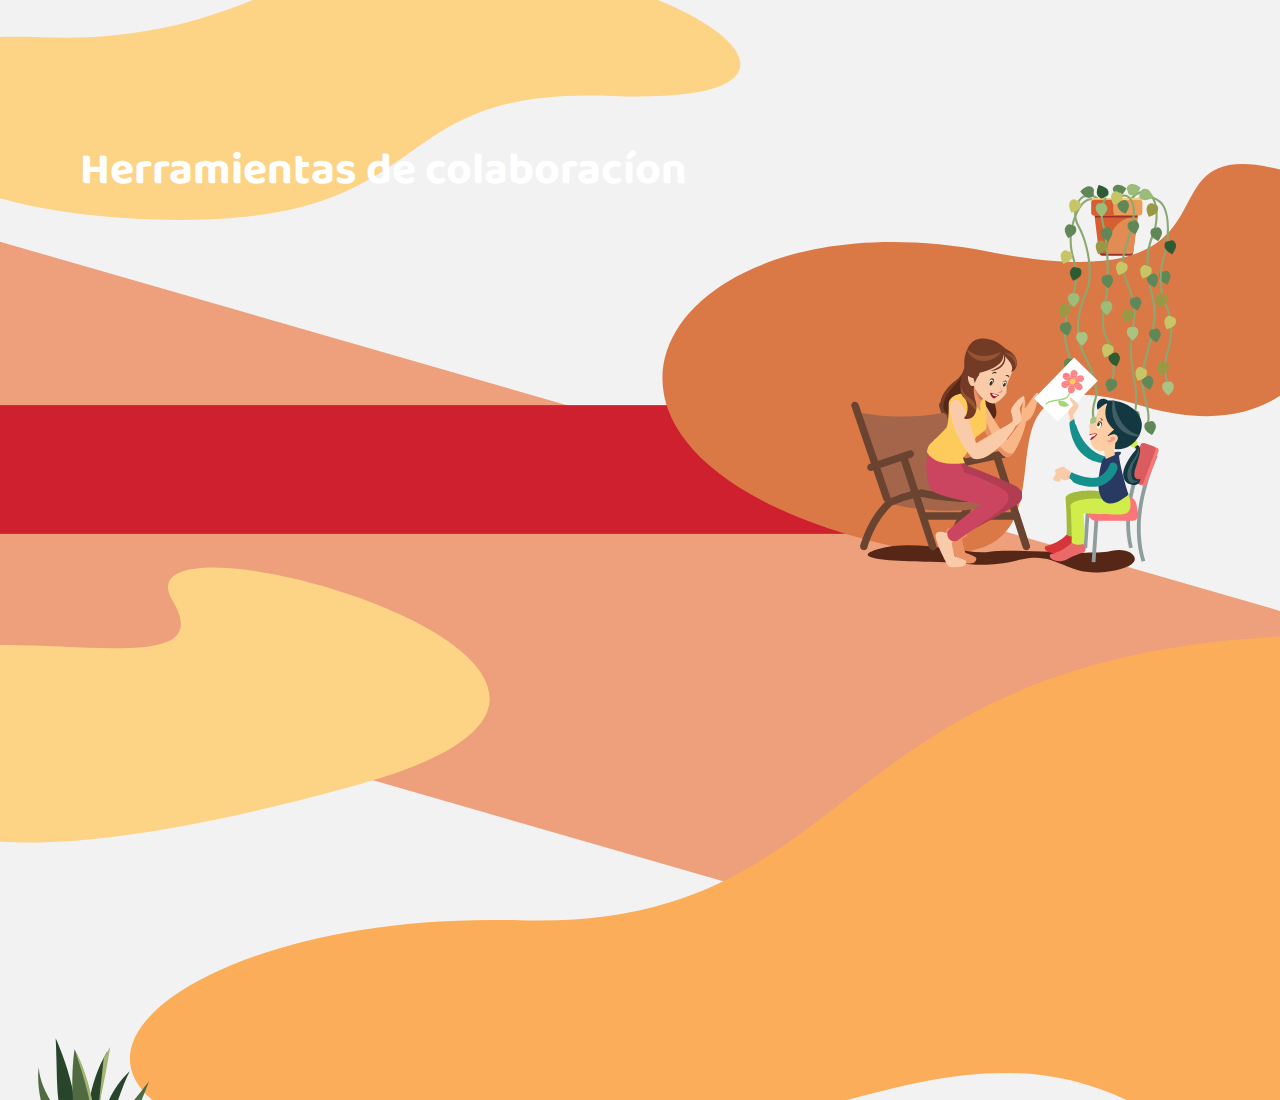
==== commit 3c322edf: "max width fixed" ====
--- a/index.html
+++ b/index.html
@@ -1,74 +1,83 @@
 <!DOCTYPE html>
 <html lang="en">
+
 <head>
     <meta charset="UTF-8">
     <meta http-equiv="X-UA-Compatible" content="IE=edge">
     <meta name="viewport" content="width=device-width, initial-scale=1.0">
     <link rel="preconnect" href="https://fonts.gstatic.com">
-   <link href="https://fonts.googleapis.com/css2?family=Montserrat&display=swap" rel="stylesheet">
+    <link href="https://fonts.googleapis.com/css2?family=Montserrat&display=swap" rel="stylesheet">
     <link href="https://fonts.googleapis.com/css2?family=Baloo+2:wght@700&display=swap" rel="stylesheet">
     <link rel="stylesheet" href="src/styles/index.css">
     <title>Familia en Red</title>
 </head>
-<body >
-    <a class='image'></a>
+
+<body>
+    <a class='background-image'></a>
     <header class="header">
         <div class="container logo-nav-container">
-            <img class="logo" src="src/styles/logo.svg" height="50px"/>
+            <img class="logo" src="src/styles/logo.svg" height="50px" />
             <span class="menu-icon">Menú</span>
             <nav class="navigation">
                 <ul class="show">
-                    <li>CIUDADANÍA <br/> DIGITAL</li>
-                    <li>EDUCACIÓN<br/> SOCIOEMOCIONAL</li>
+                    <li>CIUDADANÍA <br /> DIGITAL</li>
+                    <li>EDUCACIÓN<br /> SOCIOEMOCIONAL</li>
                     <li>WORKSPACE</li>
                     <li>HERRAMIENTAS</li>
-                <li><a href="src/pages/AboutUs.html" >NOSOTROS</a></li>
-            </ul>
+                    <li><a href="src/pages/AboutUs.html">NOSOTROS</a></li>
+                </ul>
             </nav>
         </div>
     </header>
     <main class="main">
         <div class="presentation">
-            <div class="we-are"><span >Somos Familia en Red, una comunidad de
-                <br/> educadores y expertos en tecnología creada
-                <br/> para apoyarte en la educación a distancia
-                <br/>de niñas, niños y adolescentes. 
-                <br/>¡Ayúdalos en la escuela a distancia!
+            <div class="we-are"><span>Somos Familia en Red, una comunidad de
+                    <br /> educadores y expertos en tecnología creada
+                    <br /> para apoyarte en la educación a distancia
+                    <br />de niñas, niños y adolescentes.
+                    <br />¡Ayúdalos en la escuela a distancia!
             </div>
-                <h1 class="digital-citizen">Ciudadanía digital</h1>
-                <div>
-                    <iframe class="citizen-video" width="180"  src="https://www.youtube.com/embed/tMEEobU7h3Y" frameborder="0" allow="accelerometer; autoplay; clipboard-write; encrypted-media; gyroscope; picture-in-picture" allowfullscreen></iframe>
-                </div>
-                <h1 class="emotional-education">Educación socioemocional</h1>
-                <h1 class="google-use">Uso de Google Workspace
-                    en computadora</h1>
-                <h1 class="google-device">Uso de Google Workspace
-                    en un dispositivo</h1>
-                <h1 class="comunication-settings">  Herramientas
-                    de comunicación</h1>
-                <h1 class="settings-storage">Herramientas de
-                    almacenamiento</h1>
-                <h1 class="collaboration-settings"> Herramientas de
-                    colaboracíon</h1>
+            <h1 class="digital-citizen">Ciudadanía digital</h1>
             <div>
-                <iframe class="citizen-video" width="180"  src="https://www.youtube.com/embed/tMEEobU7h3Y" frameborder="0" allow="accelerometer; autoplay; clipboard-write; encrypted-media; gyroscope; picture-in-picture" allowfullscreen></iframe>
+                <iframe class="citizen-video" width="180" src="https://www.youtube.com/embed/tMEEobU7h3Y"
+                    frameborder="0"
+                    allow="accelerometer; autoplay; clipboard-write; encrypted-media; gyroscope; picture-in-picture"
+                    allowfullscreen></iframe>
+            </div>
+            <h1 class="emotional-education">Educación socioemocional</h1>
+            <h1 class="google-use">Uso de Google Workspace
+                en computadora</h1>
+            <h1 class="google-device">Uso de Google Workspace
+                en un dispositivo</h1>
+            <h1 class="comunication-settings"> Herramientas
+                de comunicación</h1>
+            <h1 class="settings-storage">Herramientas de
+                almacenamiento</h1>
+            <h1 class="collaboration-settings"> Herramientas de
+                colaboracíon</h1>
+            <div>
+                <!-- <iframe class="citizen-video" width="180" src="https://www.youtube.com/embed/tMEEobU7h3Y"
+                    frameborder="0"
+                    allow="accelerometer; autoplay; clipboard-write; encrypted-media; gyroscope; picture-in-picture"
+                    allowfullscreen></iframe> -->
             </div>
         </div>
     </main>
     <footer class="footer">
-        <div class="container"> 
-     <table class="table">
-        <tr>
-        <td><img class="logo-white" src="src/styles/logowhite.svg" height="50px" alt="Red Potencia"></td>
-        <td><img class="logo-white-google" src="src/styles/google.svg" height="50px" alt="Red Potencia"></td>
-        <td class="copyright"> Copyright © 2020 EDILAR S.A DE C.V TODOS LOS DERECHOS RESERVADOS
-            Blv. Manuel Ávila Camacho #1994, Col. San Lucas Tepetlacalco, Estado de México, C.P. 54055</td>  
-        </tr>
-    </table>
+        <div class="container">
+            <table class="table">
+                <tr>
+                    <td><img class="logo-white" src="src/styles/logowhite.svg" height="50px" alt="Red Potencia"></td>
+                    <td><img class="logo-white-google" src="src/styles/google.svg" height="50px" alt="Red Potencia">
+                    </td>
+                    <td class="copyright"> Copyright © 2020 EDILAR S.A DE C.V TODOS LOS DERECHOS RESERVADOS
+                        Blv. Manuel Ávila Camacho #1994, Col. San Lucas Tepetlacalco, Estado de México, C.P. 54055</td>
+                </tr>
+            </table>
         </div>
-
     </footer>
     <script src="https://code.jquery.com/jquery-3.5.1.min.js"></script>
-    <script src="src/pages/scripts.js"></script>   
+    <script src="src/pages/scripts.js"></script>
 </body>
+
 </html>--- a/src/styles/index.css
+++ b/src/styles/index.css
@@ -1,206 +1,208 @@
-body{
-    margin: 0px;
-    height: 100%;
-}
-.image {
-    position:absolute;
-    width:1217px; 
-    height:5900px;
-    background-image:url('./fondo.svg');
-    background-repeat: no-repeat;
-    z-index:-1;
-}
-.image-about{
-    position:absolute;
-    width:1217px; 
-    height:1200px;
-    background-image:url('./aboutus.svg');
-    background-repeat: no-repeat;
-    z-index:-1;
+body {
+  margin: 0;
+  height: 100%;
+}
+.background-image {
+  position: absolute;
+  /* width: 1217px; */
+  width: 100%;
+  height: 5900px;
+  background-image: url("./fondo.svg");
+  background-repeat: no-repeat;
+  background-size: cover;
+  z-index: -1;
+}
+.image-about {
+  position: absolute;
+  width: 100%;
+  height: 1200px;
+  background-image: url("./aboutus.svg");
+  background-repeat: no-repeat;
+  background-size: cover;
+  z-index: -1;
 }
 .content {
-    position:absolute; 
-    width:100%; 
-    top:100%; 
-    height: 100px;
-}
-p{
-    margin-bottom: 1.6em;
-}
-a{
-    color:blue;
-}
-h1{
-    font-family:'Baloo 2', cursive;
-    color:white;
-    font-size: 3.5vw;
-}
-.main{
-    padding-top: 1rem;
-} 
-.container{
-    width:85%;
-    max-width: 1050px;
-} 
-.presentation{
-    padding-top: 3rem;
+  position: absolute;
+  width: 100%;
+  top: 100%;
+  height: 100px;
+}
+p {
+  margin-bottom: 1.6em;
+}
+a {
+  color: blue;
+}
+h1 {
+  font-family: "Baloo 2", cursive;
+  color: white;
+  font-size: 3.5vw;
+}
+.main {
+  padding-top: 1rem;
+}
+.container {
+  width: 85%;
+  /* max-width: 1050px; */
+}
+.presentation {
+  padding-top: 3rem;
 }
 .header {
-    background: #fff;
-    position: fixed;
-    left: 0;
-    top: 0;
-    right: 0;
-}
- .header a{
-     color: rgb(29, 43, 204);
-     text-decoration: none;
- }
-.logo-nav-container{
-    display: flex;
-    justify-content: space-between;
-    align-items: center;
-    flex-wrap: wrap;
-}
-.logo{
-    padding-left: 1rem;
-    padding-top: 0.6rem;
-    font-size: 2em;
-}
-.logo-white{
-    padding-left: 1rem;
-    padding-top: 0.6rem;
-    font-size: 2em;
-}
-.logo-white-google{
-    padding-left: -8rem;
-    padding-top: 0.6rem;
-    font-size: 1em;
-}
-.menu-icon{
+  background: #fff;
+  position: fixed;
+  left: 0;
+  top: 0;
+  right: 0;
+}
+.header a {
+  color: rgb(29, 43, 204);
+  text-decoration: none;
+}
+.logo-nav-container {
+  display: flex;
+  justify-content: space-between;
+  align-items: center;
+  flex-wrap: wrap;
+}
+.logo {
+  padding-left: 1rem;
+  padding-top: 0.6rem;
+  font-size: 2em;
+}
+.logo-white {
+  padding-left: 1rem;
+  padding-top: 0.6rem;
+  font-size: 2em;
+}
+.logo-white-google {
+  padding-left: -8rem;
+  padding-top: 0.6rem;
+  font-size: 1em;
+}
+.menu-icon {
+  display: none;
+}
+.navigation {
+  /* font-family: 'Baloo 2', cursive; */
+  font-family: "Montserrat", sans-serif;
+  margin-left: 2rem;
+  padding: 0;
+  font-size: 1.5vw;
+}
+.navigation ul {
+  margin: 0;
+  padding: 0;
+  list-style: none;
+}
+.navigation ul li {
+  display: inline-block;
+}
+.navigation ul li a {
+  display: block;
+  padding-left: 0.6rem;
+  transition: all 0.4s linear;
+}
+.navigation ul li a:hover {
+  background: rgb(33, 4, 96);
+}
+.about-us {
+  padding-top: 200px;
+  padding-left: 600px;
+}
+.we-are {
+  font-family: "Montserrat", sans-serif;
+  letter-spacing: 2px;
+  font-size: 18px;
+  padding-top: 100px;
+  padding-left: 130px;
+}
+
+.digital-citizen {
+  padding-top: 400px;
+  padding-left: 400px;
+}
+.citizen-video {
+  padding-top: 150px;
+  padding-left: 210px;
+}
+.emotional-education {
+  padding-top: 200px;
+  padding-left: 400px;
+}
+.google-use {
+  padding-top: 580px;
+  padding-left: 20px;
+}
+.google-device {
+  padding-top: 600px;
+  padding-left: 420px;
+}
+.settings-storage {
+  padding-top: 600px;
+  padding-left: 420px;
+}
+.comunication-settings {
+  padding-top: 550px;
+  padding-left: 100px;
+}
+.collaboration-settings {
+  padding-top: 690px;
+  padding-left: 80px;
+}
+.we-are-family {
+  font-family: "Montserrat", sans-serif;
+  letter-spacing: 1px;
+  font-size: 15px;
+  padding-top: 70px;
+  padding-left: 150px;
+}
+.footer {
+  background: #2279d0;
+  position: fixed;
+  padding-left: 50px;
+  left: 0;
+  bottom: 0;
+  width: 100%;
+  font-size: 1.5vw;
+  color: white;
+}
+.show li {
+  color: #2279d0;
+  padding-left: 1rem;
+}
+.copyright {
+  font-size: 15px;
+  padding: 15px;
+}
+
+@media only screen and (max-width: 767px) {
+  .menu-icon {
+    display: block;
+    cursor: pointer;
+    padding: 0.5 1rem;
+  }
+  .navigation {
+    width: 100%;
+  }
+  .navigation ul {
     display: none;
-}
-.navigation{
-    /* font-family: 'Baloo 2', cursive; */
-    font-family: 'Montserrat', sans-serif;
-    margin-left: 2rem;
-    padding: 0;
-    font-size: 1.5vw;
-}
-.navigation ul{
-    margin: 0;
-    padding: 0;
-    list-style: none;
-}
- .navigation ul li{
-     display: inline-block;
- }
- .navigation ul li a{
-     display: block;
-     padding-left: 0.6rem;
-     transition: all 0.4s linear;
- }
- .navigation ul li a:hover {
-   background: rgb(33, 4, 96);
- } 
- .about-us{
-    padding-top: 200px;
-    padding-left: 600px;  
- }
- .we-are{
-    font-family: 'Montserrat', sans-serif;
-    letter-spacing:2px;
-    font-size: 18px;
-    padding-top: 100px;
-    padding-left: 130px;   
- }
-
- .digital-citizen{
-    padding-top: 400px;
-    padding-left: 400px;
- }
- .citizen-video{
-    padding-top: 150px;
-    padding-left: 210px; 
- }
- .emotional-education{
-    padding-top: 200px;
-    padding-left: 400px;
- }
- .google-use{
-    padding-top: 580px;
-    padding-left: 20px;
- }
- .google-device{
-    padding-top: 550px;
-    padding-left: 420px; 
- }
- .settings-storage{
-    padding-top: 600px;
-    padding-left: 420px; 
- }
- .comunication-settings{
-    padding-top: 550px;
-    padding-left: 100px;
- }
- .collaboration-settings{
-    padding-top: 690px;
-    padding-left: 80px;
- }
- .we-are-family{
-    font-family: 'Montserrat', sans-serif;
-    letter-spacing:1px;
-    font-size: 15px;
-    padding-top: 70px;
-    padding-left: 150px;   
- }
- .footer{
-   background:#2279d0;
-   position: fixed;
-   padding-left: 50px;
-   left: 0;
-   bottom: 0;
-   width:100%;
-   font-size: 1.5vw; 
-   color: white;
- }
- .show li{
-     color:#2279d0;
-     padding-left: 1rem;
- }
- .copyright{
-    font-size: 15px;
-    padding: 15px; 
-
- }
-     
- @media only screen and (max-width: 767px){
-    .menu-icon{
-        display:block;
-        cursor:pointer;
-        padding: 0.5 1rem;
-    }
-   .navigation{
-       width:100%;
-   } 
-    .navigation ul{
-       display: none;
-    }
-    .navigation ul.show{
-        display: block;
-    }
-   .navigation ul li{
-        display: block;
-    }
-    .navigation ul li a{
-        display: block;
-        padding: 0.3rem;
-        transition: all 0.4s linear;
-    }
-    .navigation ul li a:hover {
-      background: rgb(82, 41, 120);
-    }
-    .footer{
-        padding: 0.3rem;
-    }
-}
+  }
+  .navigation ul.show {
+    display: block;
+  }
+  .navigation ul li {
+    display: block;
+  }
+  .navigation ul li a {
+    display: block;
+    padding: 0.3rem;
+    transition: all 0.4s linear;
+  }
+  .navigation ul li a:hover {
+    background: rgb(82, 41, 120);
+  }
+  .footer {
+    padding: 0.3rem;
+  }
+}
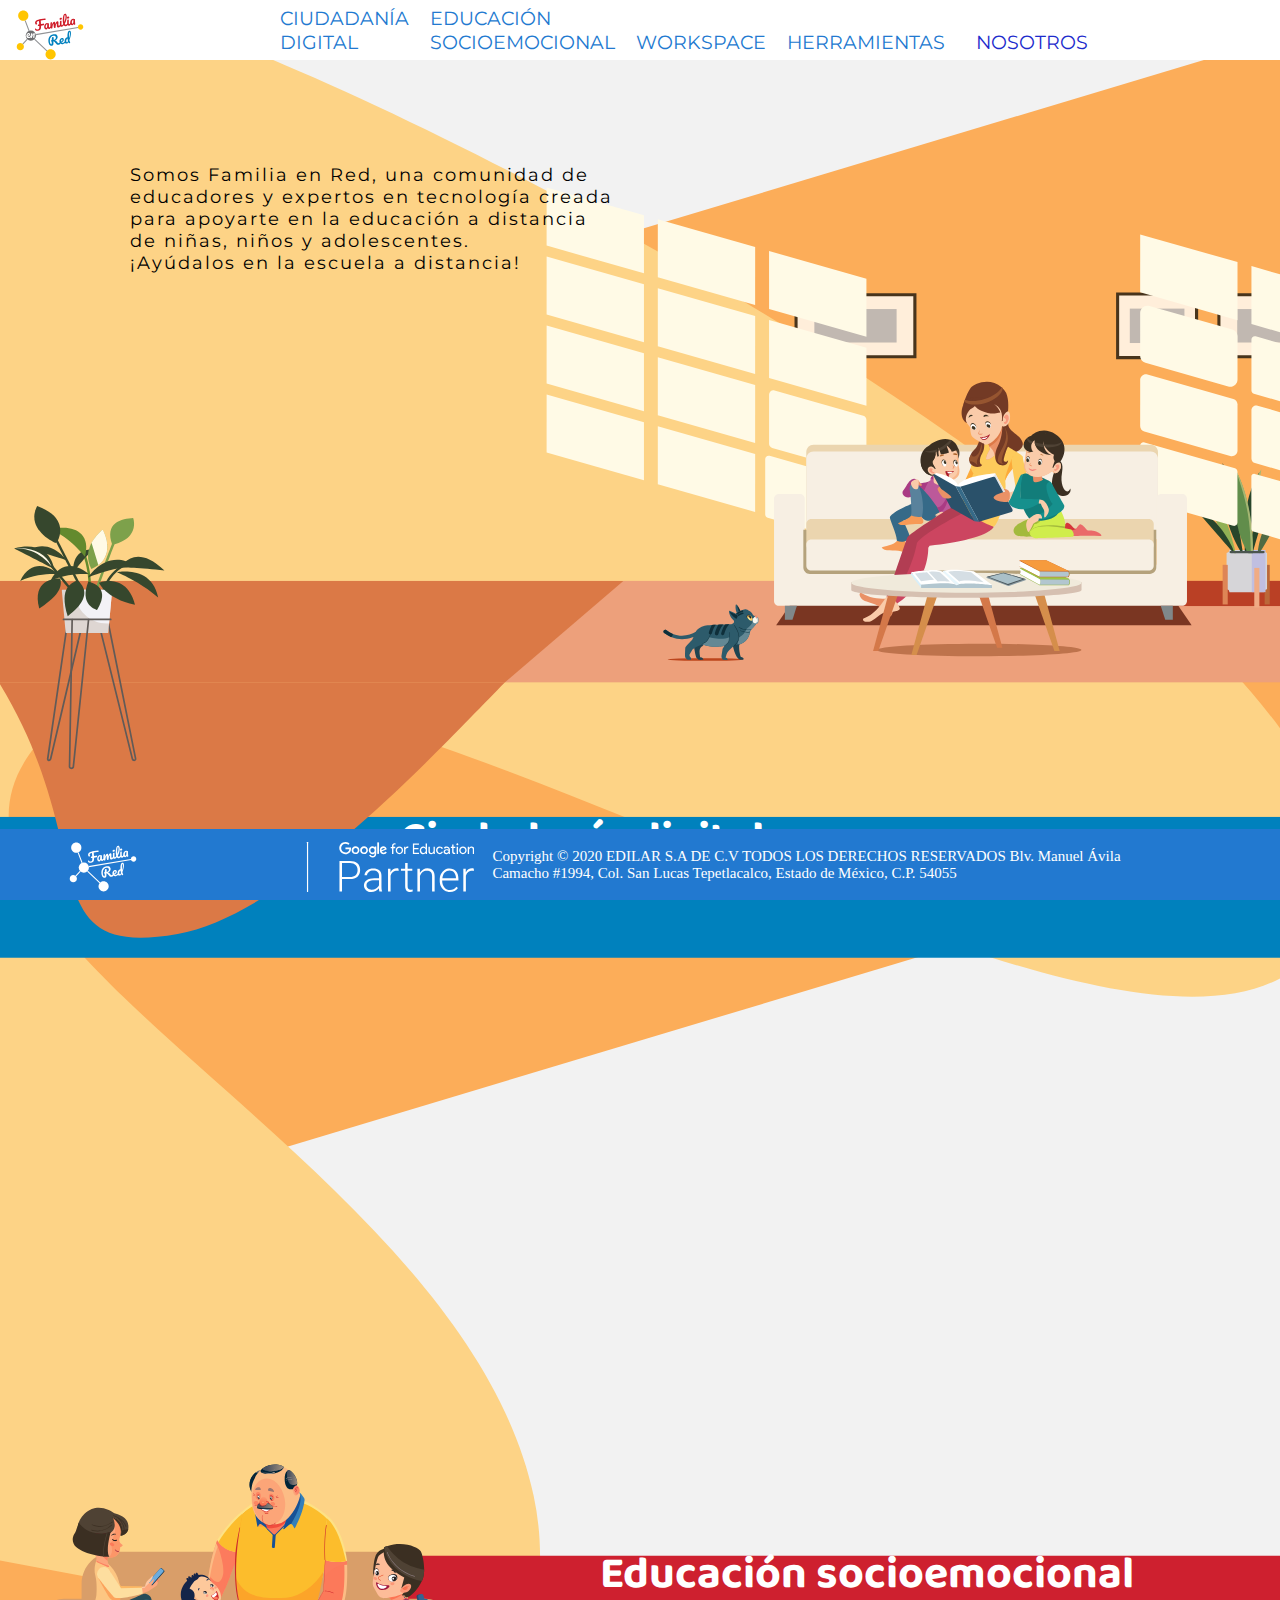
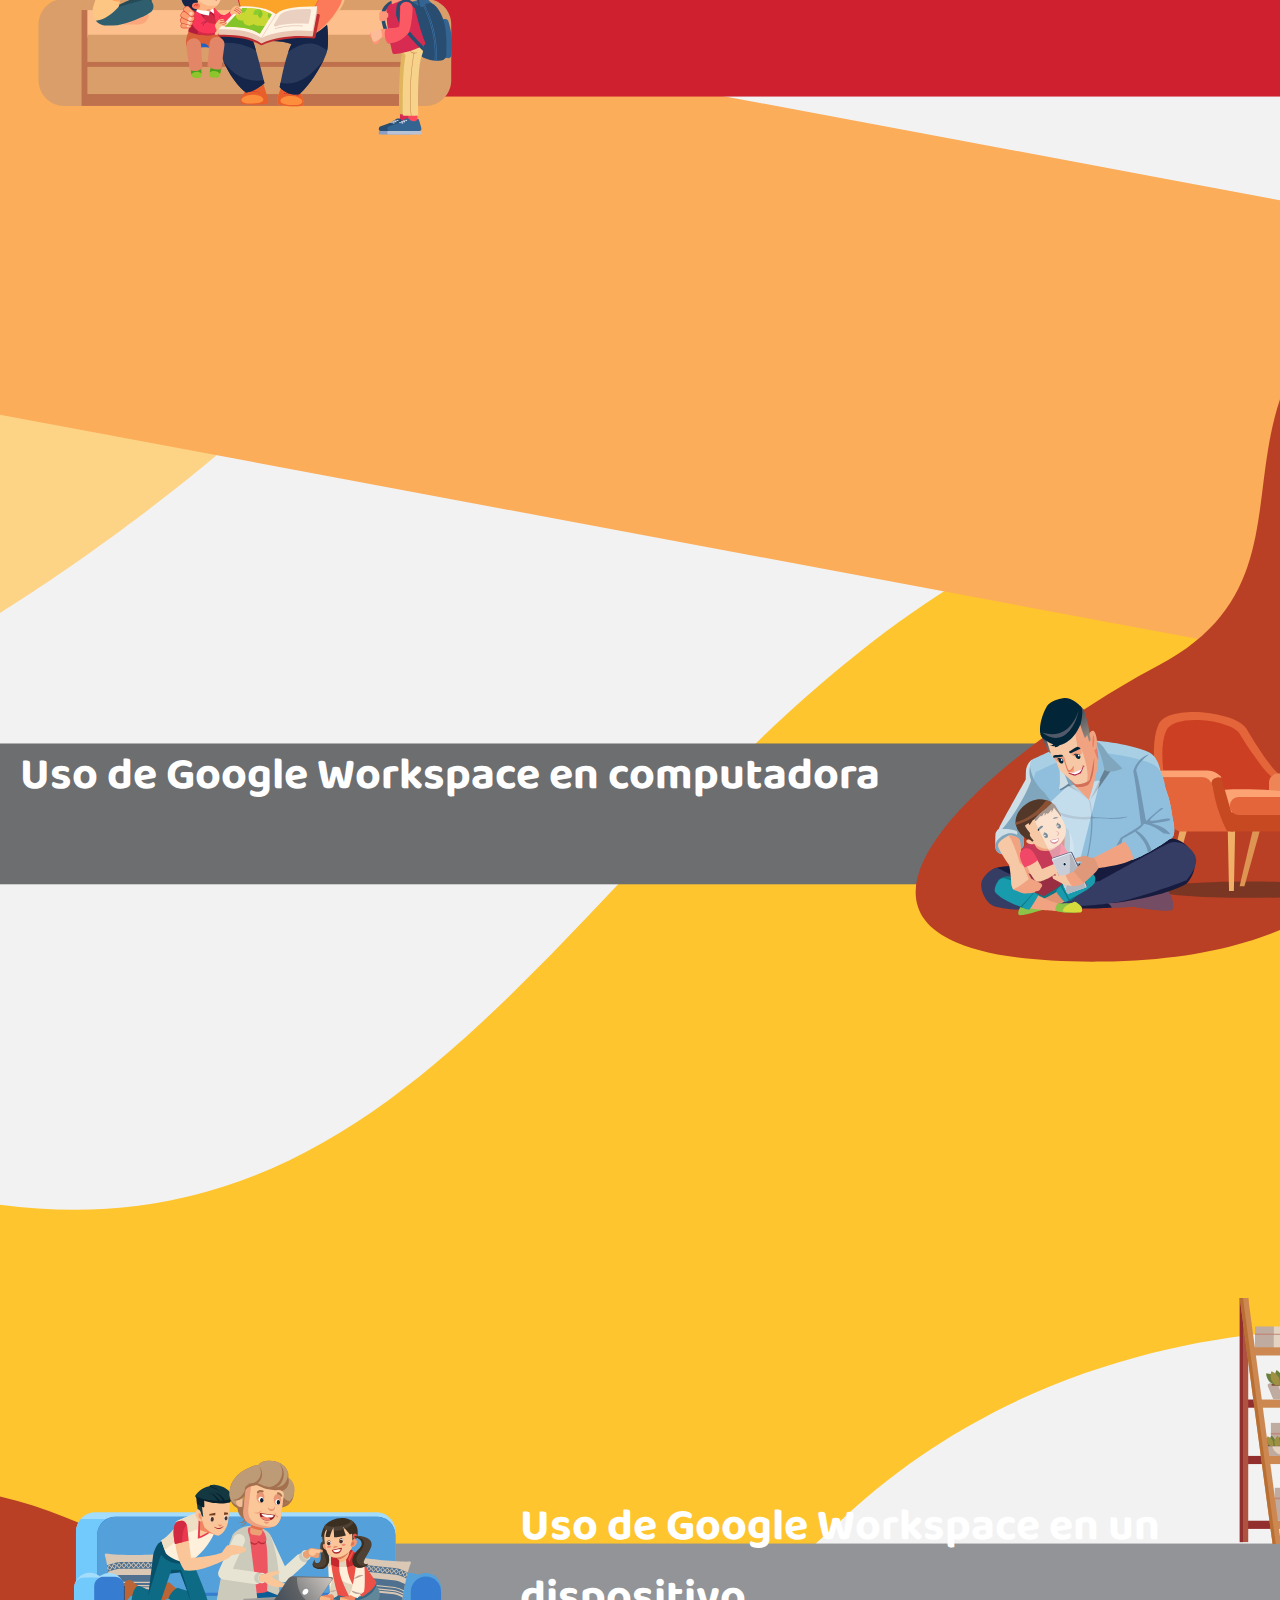
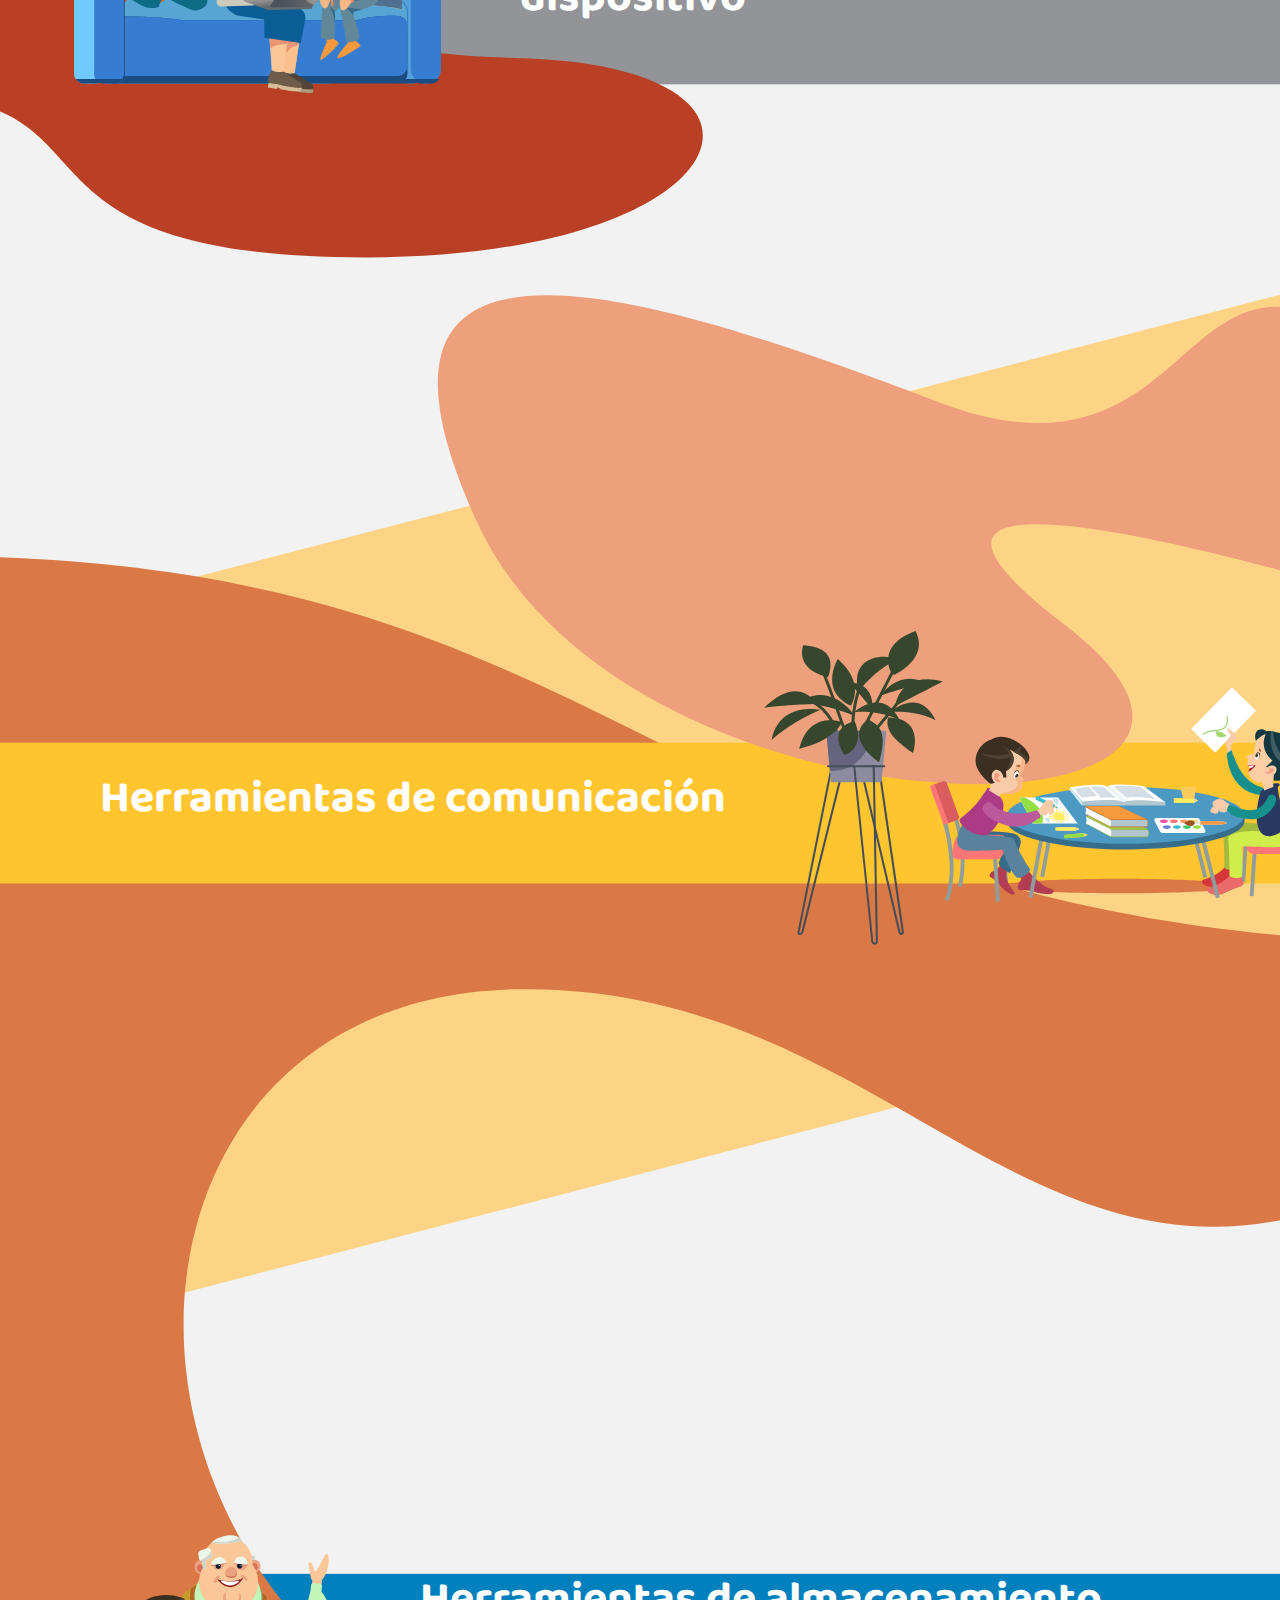
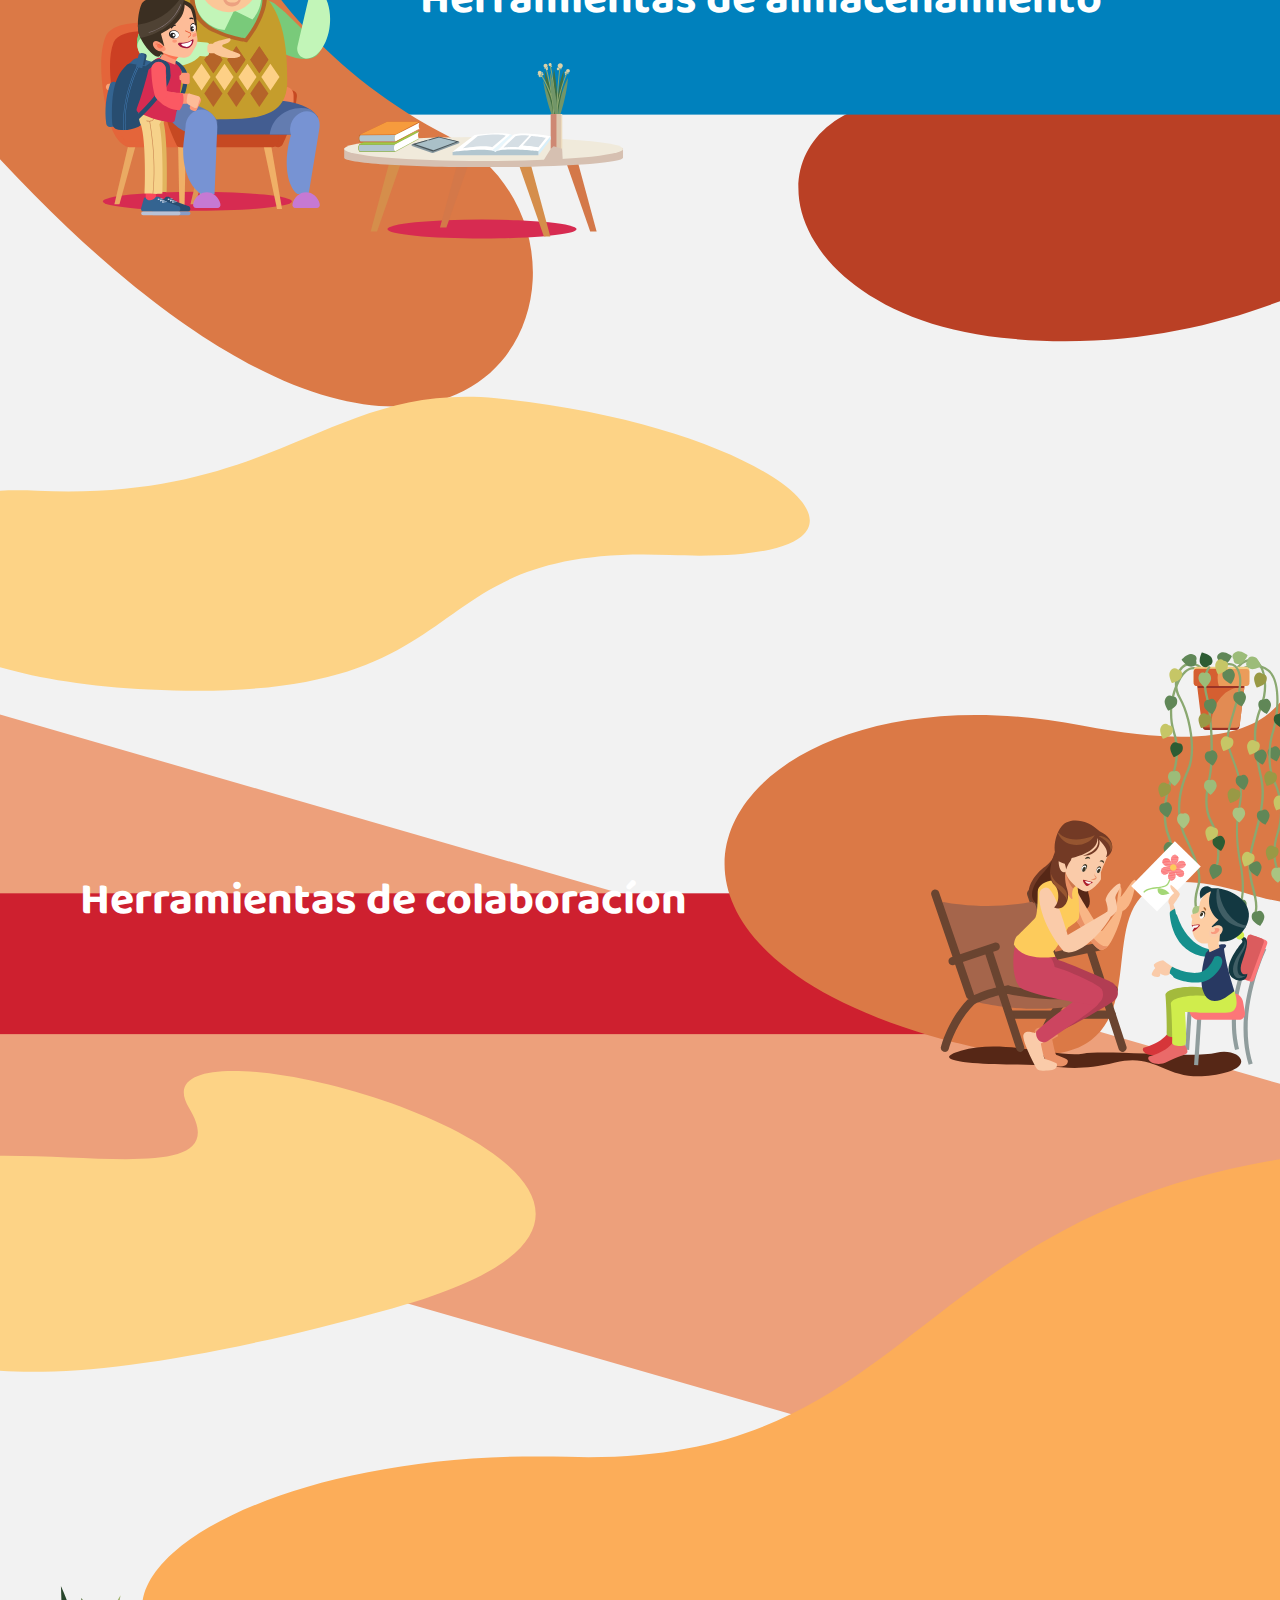
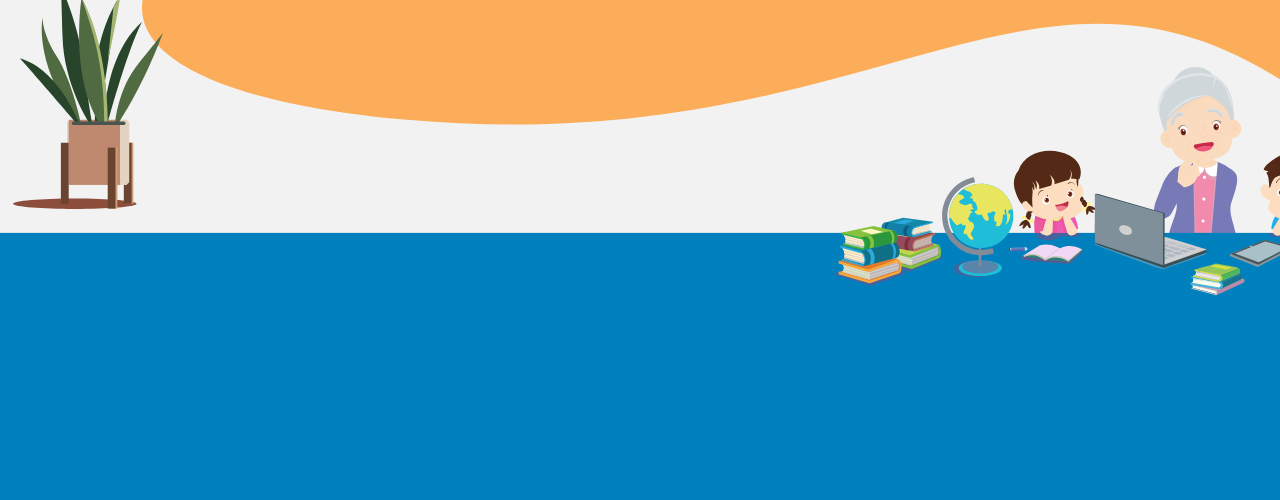
==== commit 620fcc93: "change js inside html" ====
--- a/index.html
+++ b/index.html
@@ -77,7 +77,18 @@
         </div>
     </footer>
     <script src="https://code.jquery.com/jquery-3.5.1.min.js"></script>
-    <script src="src/pages/scripts.js"></script>
+    <script>$(document).ready(function () {
+        var menuBtn=$('.menu-icon'),
+        menu= $('.navigation ul');
+    
+        menuBtn.click(function(){
+            if( menu.hasClass('show')){
+                menu.removeClass('show');
+            }else{
+                menu.addClass('show')
+            }
+        });
+    });</script>
 </body>
 
 </html>--- a/src/styles/index.css
+++ b/src/styles/index.css
@@ -206,3 +206,171 @@
     padding: 0.3rem;
   }
 }
+@media only screen and (min-width: 1024px) {
+    .background-image {
+        position: absolute;
+        width: 1000px;
+        height: 6300px;
+        background-image: url("./fondo.svg");
+        background-repeat: no-repeat;
+        background-size: cover;
+        z-index: -1;
+      } 
+      .about-us {
+        padding-top: 200px;
+        padding-left: 600px;
+      }
+      .we-are {
+        font-family: "Montserrat", sans-serif;
+        letter-spacing: 2px;
+        font-size: 18px;
+        padding-top: 100px;
+        padding-left: 130px;
+      }
+      
+      .digital-citizen {
+        padding-top: 400px;
+        padding-left: 400px;
+      }
+      .citizen-video {
+        padding-top: 150px;
+        padding-left: 210px;
+      }
+      .emotional-education {
+        padding-top: 300px;
+        padding-left: 600px;
+      }
+      .google-use {
+        padding-top: 600px;
+        padding-left: 20px;
+      }
+      .google-device {
+        padding-top: 600px;
+        padding-left: 520px;
+      }
+      .comunication-settings {
+        padding-top: 650px;
+        padding-left: 100px;
+      }
+      .settings-storage {
+        padding-top: 685px;
+        padding-left: 420px;
+      }
+      
+      .collaboration-settings {
+        padding-top: 750px;
+        padding-left: 80px;
+      } 
+}
+@media only screen and (min-width: 1270px) {
+    .background-image {
+        position: absolute;
+        width: 100%;
+        height: 6900px;
+        background-image: url("./fondo.svg");
+        background-repeat: no-repeat;
+        background-size: cover;
+        z-index: -1;
+      } 
+      .about-us {
+        padding-top: 200px;
+        padding-left: 600px;
+      }
+      .we-are {
+        font-family: "Montserrat", sans-serif;
+        letter-spacing: 2px;
+        font-size: 18px;
+        padding-top: 100px;
+        padding-left: 130px;
+      }
+      
+      .digital-citizen {
+        padding-top: 500px;
+        padding-left: 400px;
+      }
+      .citizen-video {
+        padding-top: 150px;
+        padding-left: 210px;
+      }
+      .emotional-education {
+        padding-top: 300px;
+        padding-left: 600px;
+      }
+      .google-use {
+        padding-top: 700px;
+        padding-left: 20px;
+      }
+      .google-device {
+        padding-top: 650px;
+        padding-left: 520px;
+      }
+      .comunication-settings {
+        padding-top: 700px;
+        padding-left: 100px;
+      }
+      .settings-storage {
+        padding-top: 700px;
+        padding-left: 420px;
+      }
+      
+      .collaboration-settings {
+        padding-top: 800px;
+        padding-left: 80px;
+      } 
+}
+@media only screen and (min-width: 1680px) {
+    .background-image {
+        position: absolute;
+        width: 100%;
+        height: 8200px;
+        background-image: url("./fondo.svg");
+        background-repeat: no-repeat;
+        background-size: cover;
+        z-index: -1;
+      } 
+      .about-us {
+        padding-top: 200px;
+        padding-left: 600px;
+      }
+      .we-are {
+        font-family: "Montserrat", sans-serif;
+        letter-spacing: 2px;
+        font-size: 18px;
+        padding-top: 100px;
+        padding-left: 130px;
+      }
+      
+      .digital-citizen {
+        padding-top: 700px;
+        padding-left: 500px;
+      }
+      .citizen-video {
+        padding-top: 150px;
+        padding-left: 210px;
+      }
+      .emotional-education {
+        padding-top: 400px;
+        padding-left: 600px;
+      }
+      .google-use {
+        padding-top: 800px;
+        padding-left: 20px;
+      }
+      .google-device {
+        padding-top: 800px;
+        padding-left: 520px;
+      }
+      .comunication-settings {
+        padding-top: 810px;
+        padding-left: 100px;
+      }
+      .settings-storage {
+        padding-top: 900px;
+        padding-left: 420px;
+      }
+      
+      .collaboration-settings {
+        padding-top: 1000px;
+        padding-left: 80px;
+      } 
+}
